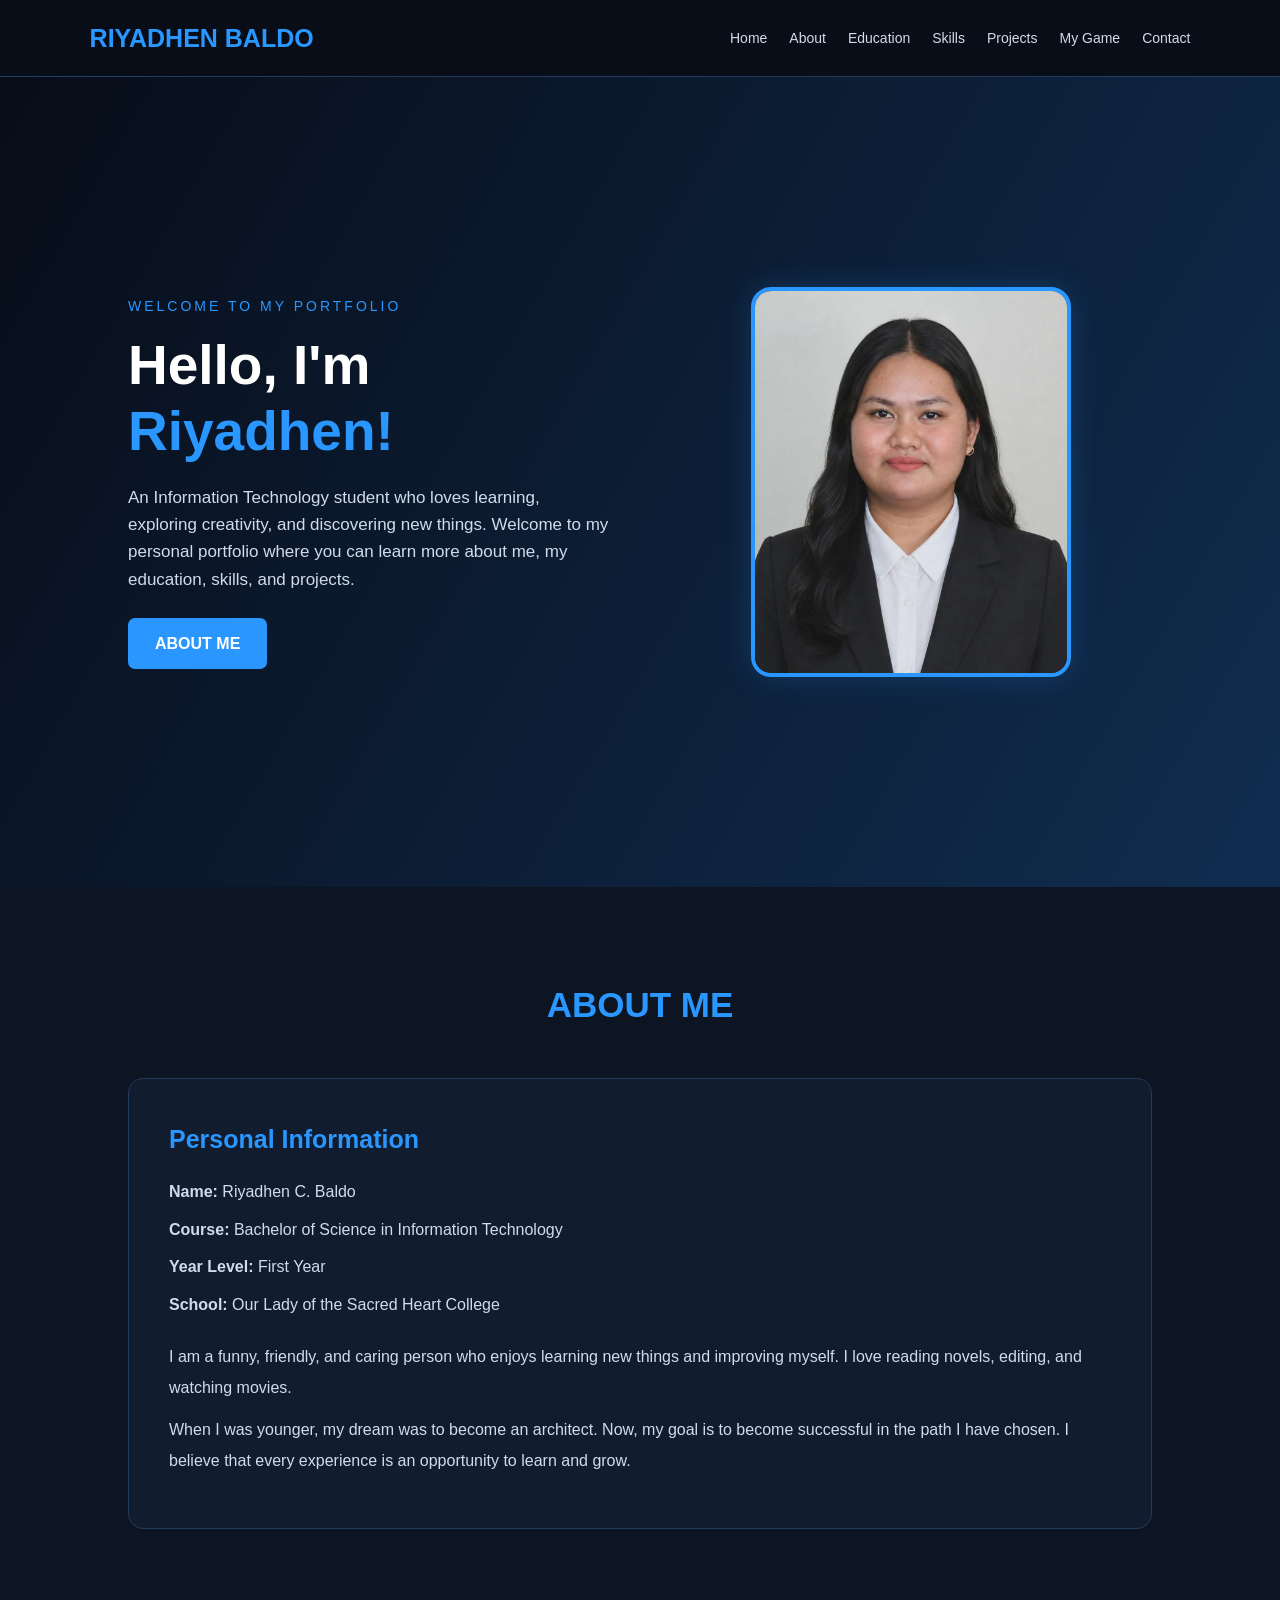
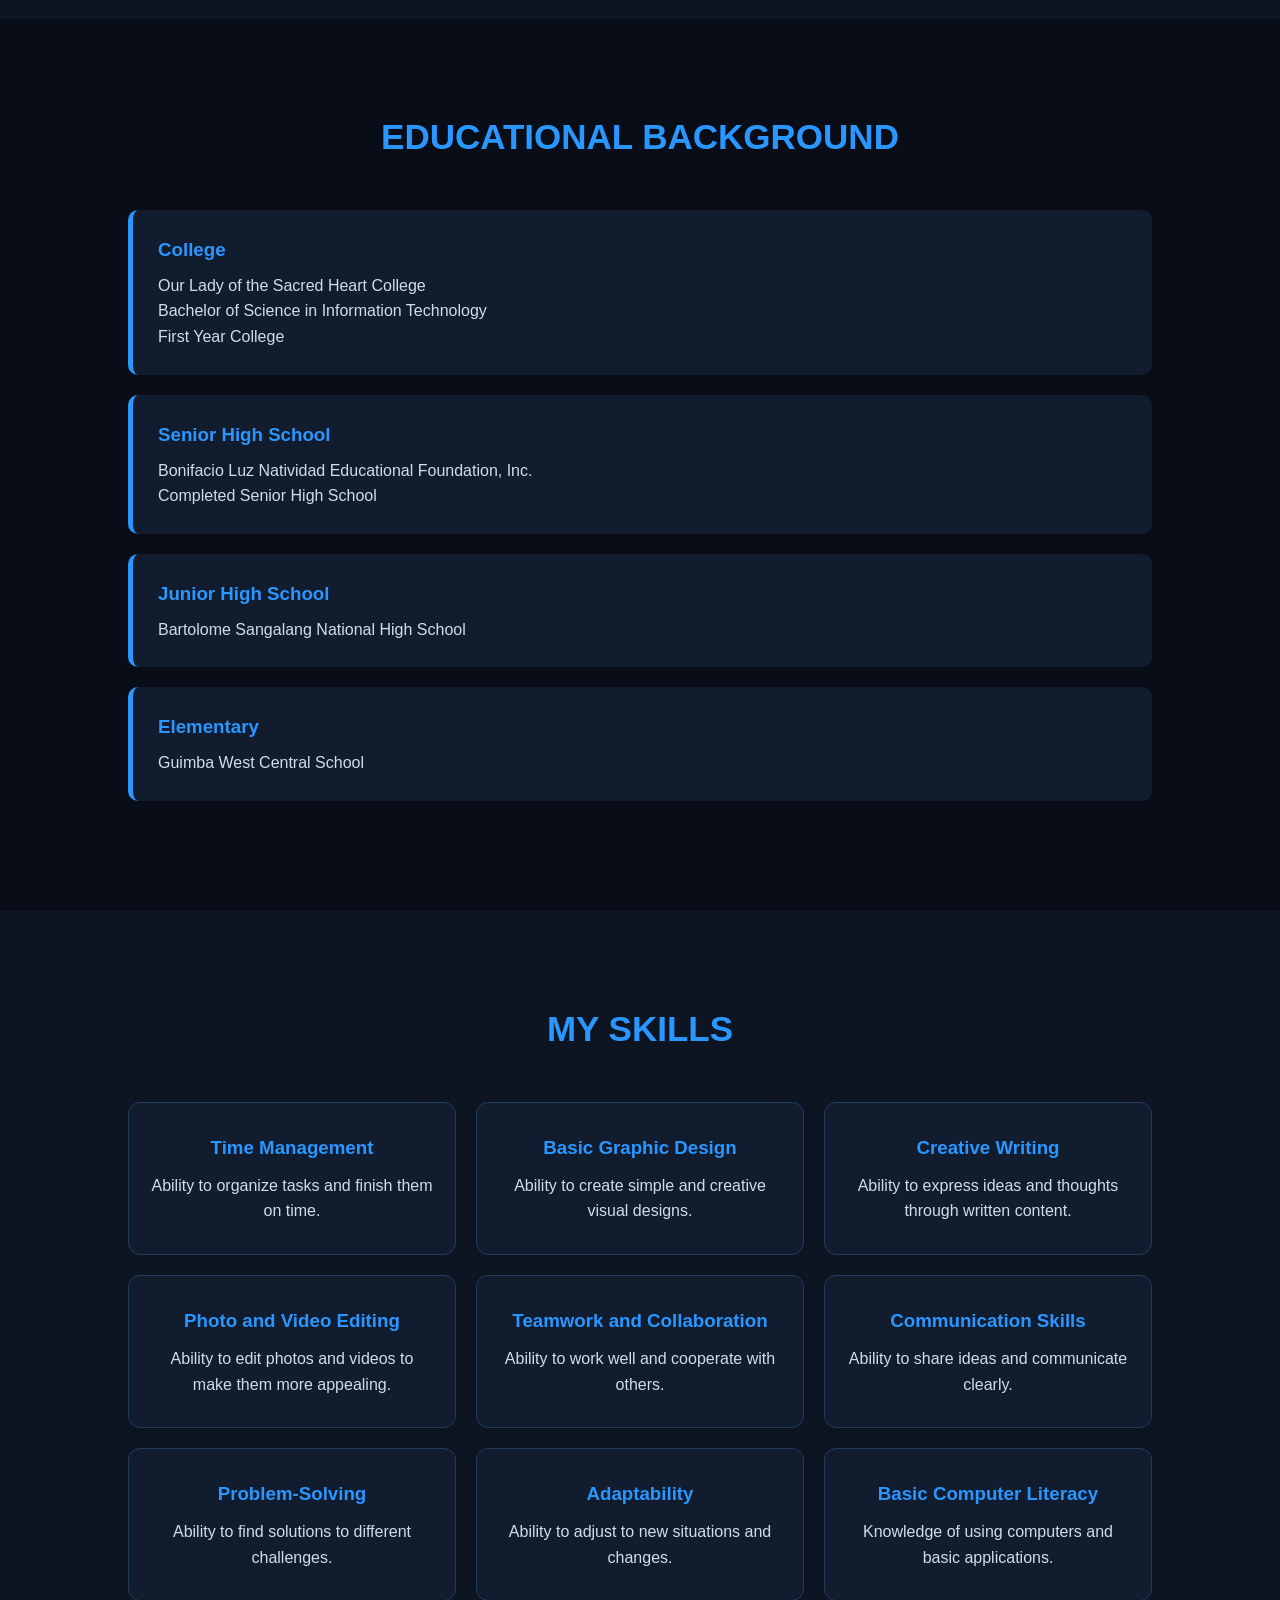
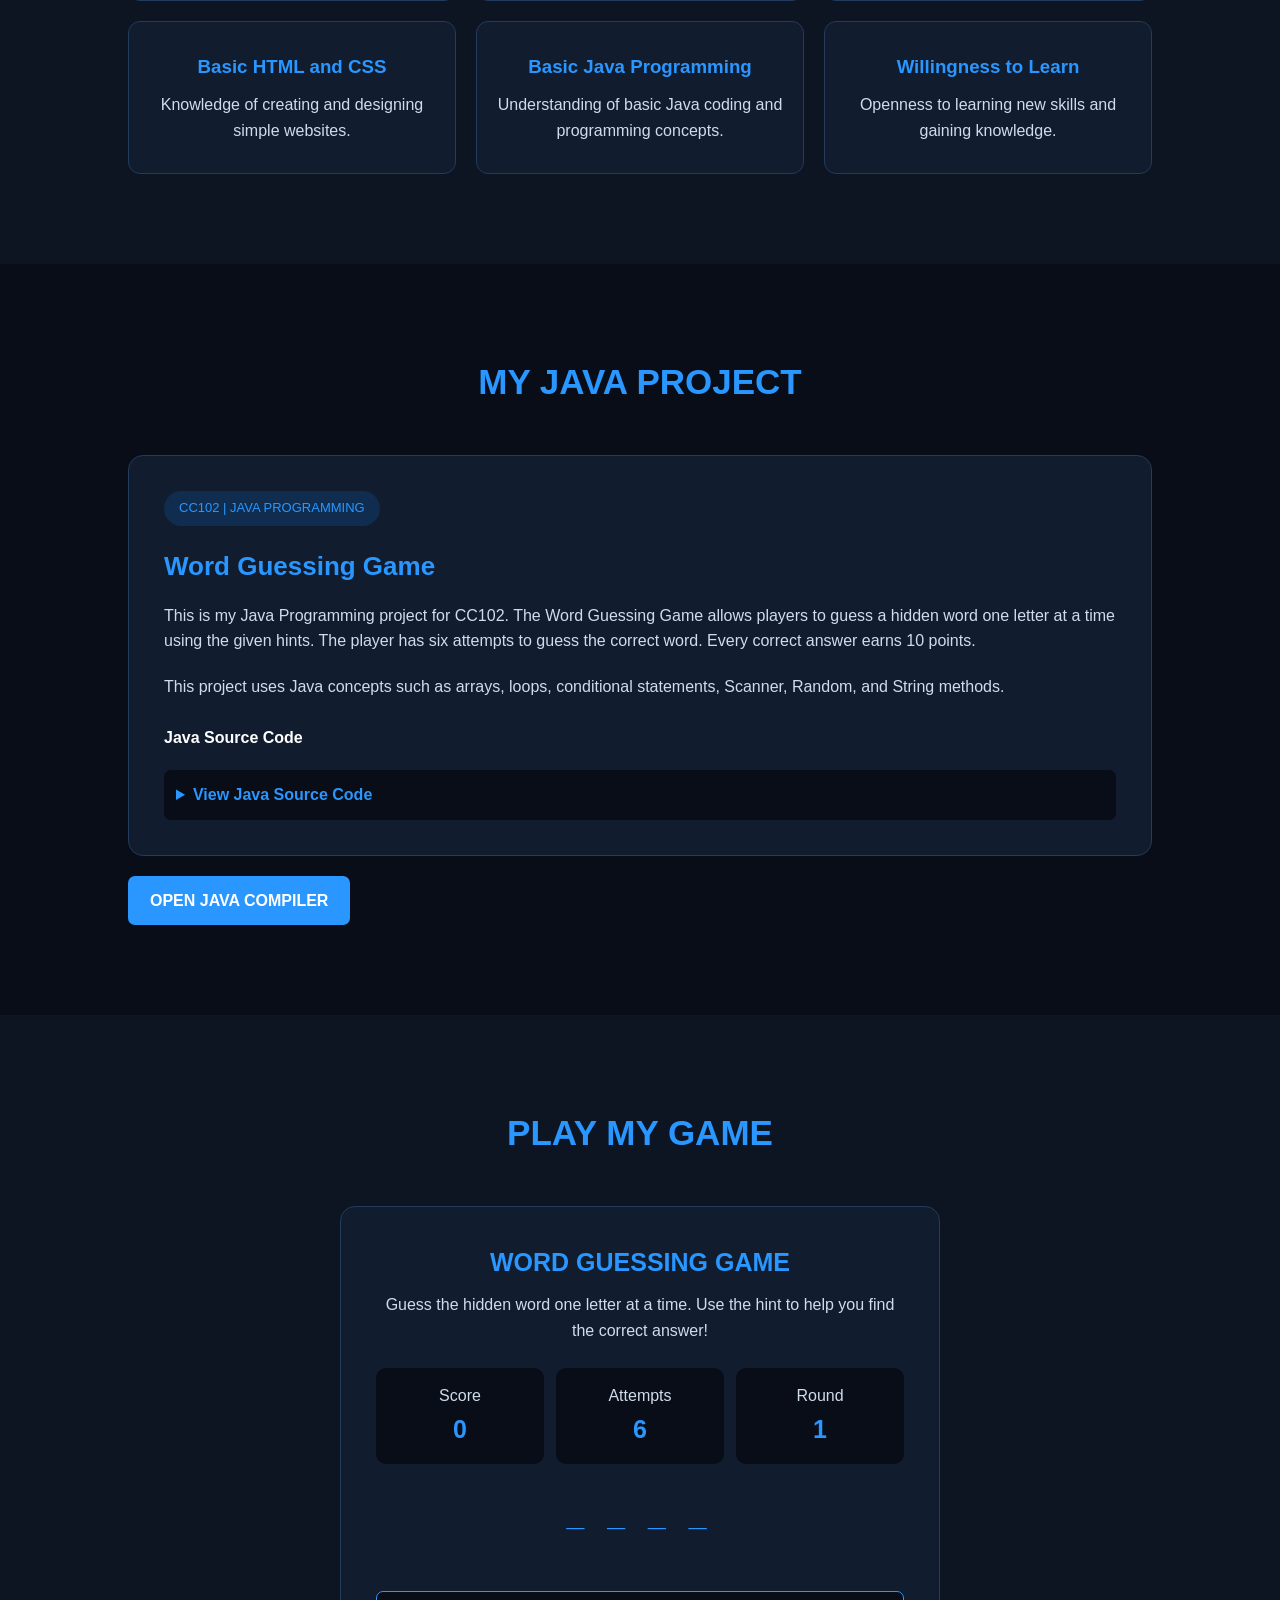
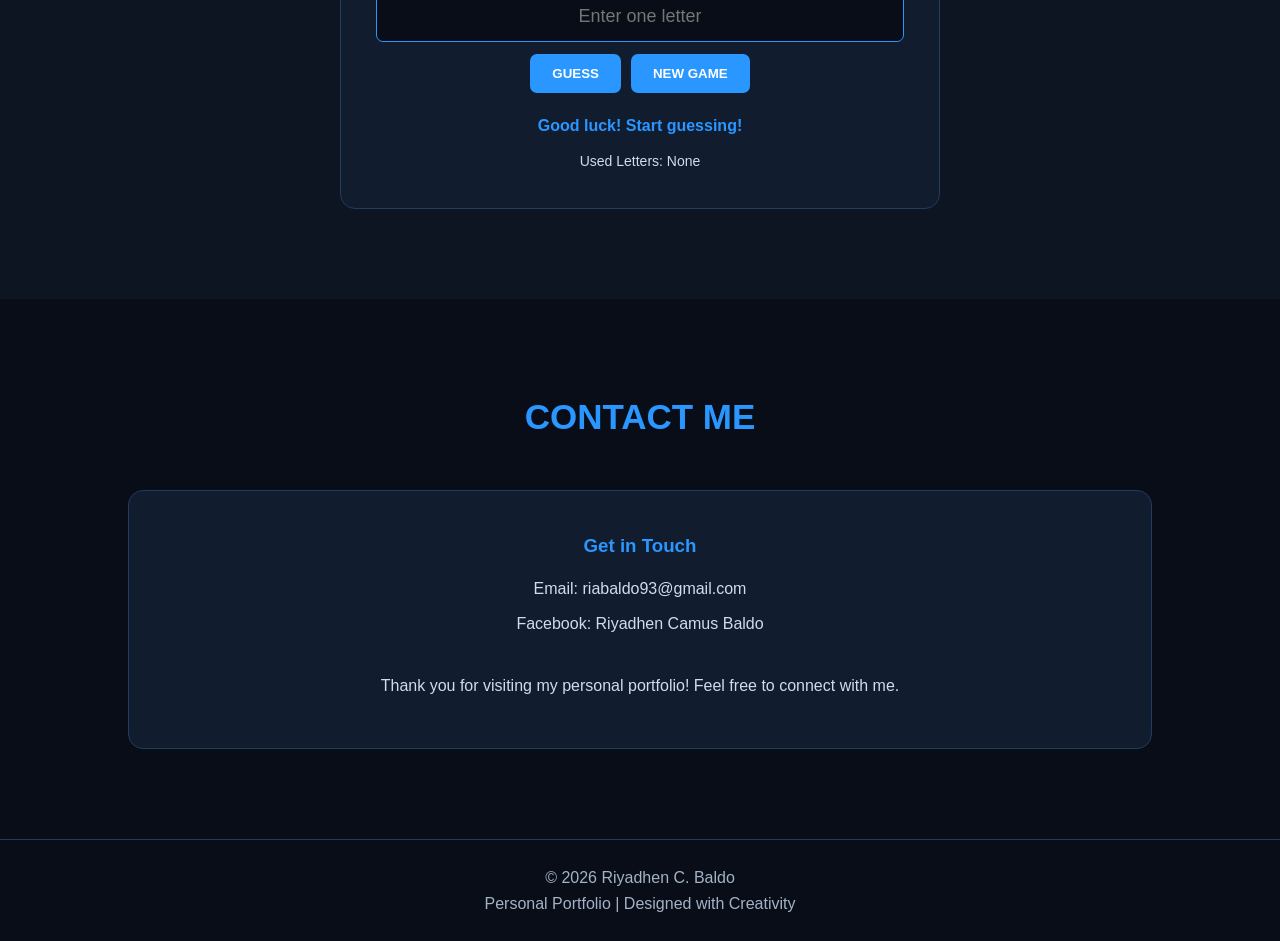
==== index.html @ bd832489 "Add files via upload" ====
<!DOCTYPE html>
<html lang="en">

<head>
<meta charset="UTF-8">
<meta name="viewport" content="width=device-width, initial-scale=1.0">

<title>Riyadhen Baldo | Portfolio</title>

<style>

* {
    margin: 0;
    padding: 0;
    box-sizing: border-box;
}

html {
    scroll-behavior: smooth;
    scroll-padding-top: 85px;
}

:root {
    --blue: #2997FF;
    --dark: #080D18;
    --card: #111C2E;
    --text: #D1DCEB;
    --border: #233B5C;
}

body {
    font-family: Arial, sans-serif;
    background: var(--dark);
    color: white;
    line-height: 1.6;
}

/* NAVIGATION */

nav {
    position: sticky;
    top: 0;
    z-index: 1000;
    background: #080D18;
    border-bottom: 1px solid var(--border);
    padding: 18px 7%;
    display: flex;
    justify-content: space-between;
    align-items: center;
}

.logo {
    color: var(--blue);
    font-size: 25px;
    font-weight: bold;
}

nav ul {
    display: flex;
    list-style: none;
    gap: 22px;
}

nav a {
    text-decoration: none;
    color: var(--text);
    font-size: 14px;
    transition: 0.3s;
}

nav a:hover {
    color: var(--blue);
}

/* GENERAL */

section {
    padding: 90px 10%;
}

.container {
    max-width: 1100px;
    margin: auto;
}

.section-title {
    color: var(--blue);
    text-align: center;
    font-size: 35px;
    margin-bottom: 45px;
}

.small-title {
    color: var(--blue);
    font-size: 14px;
    letter-spacing: 3px;
    margin-bottom: 15px;
}

/* HOME */

#home {
    min-height: 90vh;
    display: flex;
    align-items: center;
    background: linear-gradient(120deg, #080D18, #102D50);
}

.home-content {
    display: flex;
    align-items: center;
    justify-content: space-between;
    gap: 60px;
}

.home-text {
    flex: 1;
}

.home-text h1 {
    font-size: 55px;
    line-height: 1.2;
    margin-bottom: 20px;
}

.home-text h1 span {
    color: var(--blue);
}

.home-text p {
    color: var(--text);
    font-size: 17px;
}

.home-photo {
    flex: 1;
    display: flex;
    justify-content: center;
}

.home-photo img {
    width: 320px;
    height: 390px;
    object-fit: cover;
    border-radius: 20px;
    border: 4px solid var(--blue);
    box-shadow: 0 0 30px rgba(41,151,255,0.2);
}

.button {
    display: inline-block;
    margin-top: 25px;
    padding: 13px 27px;
    background: var(--blue);
    color: white;
    border-radius: 7px;
    text-decoration: none;
    font-weight: bold;
    border: none;
    cursor: pointer;
    transition: 0.3s;
}

.button:hover {
    background: white;
    color: var(--dark);
    transform: translateY(-3px);
}

/* ABOUT */

#about, #skills, #game {
    background: #0D1523;
}

.about-card {
    background: var(--card);
    padding: 40px;
    border: 1px solid var(--border);
    border-radius: 15px;
}

.about-card h3 {
    color: var(--blue);
    font-size: 25px;
    margin-bottom: 20px;
}

.about-card p {
    color: var(--text);
    margin-bottom: 12px;
}

.about-description {
    margin-top: 25px;
    line-height: 1.9;
}

/* EDUCATION */

.education-card {
    background: var(--card);
    border-left: 5px solid var(--blue);
    padding: 25px;
    margin-bottom: 20px;
    border-radius: 10px;
    transition: 0.3s;
}

.education-card:hover {
    transform: translateX(7px);
}

.education-card h3 {
    color: var(--blue);
    margin-bottom: 8px;
}

.education-card p {
    color: var(--text);
}

/* SKILLS */

.skills-grid {
    display: grid;
    grid-template-columns: repeat(3, 1fr);
    gap: 20px;
}

.skill-card {
    background: var(--card);
    padding: 30px 20px;
    text-align: center;
    border: 1px solid var(--border);
    border-radius: 12px;
    transition: 0.3s;
}

.skill-card:hover {
    transform: translateY(-7px);
    border-color: var(--blue);
}

.skill-card h3 {
    color: var(--blue);
    margin-bottom: 10px;
}

.skill-card p {
    color: var(--text);
}

/* PROJECT */

.project-card {
    background: var(--card);
    padding: 35px;
    border: 1px solid var(--border);
    border-radius: 15px;
}

.project-label {
    display: inline-block;
    background: #102D50;
    color: var(--blue);
    padding: 7px 15px;
    border-radius: 20px;
    font-size: 13px;
    margin-bottom: 20px;
}

.project-card h3 {
    color: var(--blue);
    font-size: 26px;
    margin-bottom: 15px;
}

.project-card p {
    color: var(--text);
    margin-bottom: 20px;
}

.code-title {
    margin: 25px 0 12px;
    color: white;
}

.code-box {
    background: #080D18;
    border: 1px solid var(--border);
    border-radius: 10px;
    padding: 20px;
    overflow-x: auto;
}

.code-box pre {
    color: #B9DCFF;
    font-family: Consolas, monospace;
    font-size: 13px;
    line-height: 1.8;
    white-space: pre;
}

details {
    margin-top: 20px;
}

summary {
    color: var(--blue);
    cursor: pointer;
    font-weight: bold;
    padding: 12px;
    background: #080D18;
    border-radius: 7px;
}

.project-link {
    display: inline-block;
    margin-top: 20px;
    padding: 12px 22px;
    background: var(--blue);
    color: white;
    text-decoration: none;
    border-radius: 7px;
    font-weight: bold;
}

.project-link:hover {
    background: white;
    color: var(--dark);
}

/* GAME */

.game-box {
    max-width: 600px;
    margin: auto;
    padding: 35px;
    background: var(--card);
    border: 1px solid var(--border);
    border-radius: 15px;
    text-align: center;
}

.game-box h3 {
    color: var(--blue);
    font-size: 25px;
    margin-bottom: 10px;
}

.game-box p {
    color: var(--text);
}

.game-info {
    display: grid;
    grid-template-columns: repeat(3, 1fr);
    gap: 12px;
    margin: 25px 0;
}

.info {
    background: var(--dark);
    padding: 15px;
    border-radius: 10px;
}

.info h4 {
    color: var(--blue);
    font-size: 25px;
}

#wordDisplay {
    font-size: 32px;
    font-weight: bold;
    letter-spacing: 7px;
    color: var(--blue);
    margin: 25px 0;
    overflow-wrap: anywhere;
}

#hint {
    margin-bottom: 20px;
}

.game-box input {
    width: 100%;
    padding: 14px;
    background: var(--dark);
    color: white;
    border: 1px solid var(--blue);
    border-radius: 7px;
    text-align: center;
    font-size: 18px;
    margin-bottom: 12px;
    outline: none;
}

.game-buttons {
    display: flex;
    justify-content: center;
    flex-wrap: wrap;
    gap: 10px;
}

.game-buttons button {
    padding: 12px 22px;
    background: var(--blue);
    color: white;
    border: none;
    border-radius: 7px;
    font-weight: bold;
    cursor: pointer;
}

.game-buttons button:hover {
    background: white;
    color: var(--dark);
}

.game-buttons button:disabled {
    opacity: 0.5;
    cursor: not-allowed;
}

#message {
    margin-top: 20px;
    color: var(--blue);
    font-weight: bold;
}

#usedLetters {
    margin-top: 12px;
    font-size: 14px;
}

/* CONTACT */

.contact-card {
    background: var(--card);
    border: 1px solid var(--border);
    border-radius: 15px;
    padding: 40px;
    text-align: center;
}

.contact-card h3 {
    color: var(--blue);
    margin-bottom: 15px;
}

.contact-card p {
    color: var(--text);
    margin-bottom: 10px;
}

/* FOOTER */

footer {
    background: var(--dark);
    border-top: 1px solid var(--border);
    padding: 25px;
    text-align: center;
    color: #A3B3C5;
}

/* RESPONSIVE */

@media (max-width: 800px) {

    nav {
        flex-direction: column;
        gap: 15px;
    }

    nav ul {
        justify-content: center;
        flex-wrap: wrap;
        gap: 13px;
    }

    nav a {
        font-size: 12px;
    }

    section {
        padding: 65px 7%;
    }

    .home-content {
        flex-direction: column-reverse;
        text-align: center;
    }

    .home-text h1 {
        font-size: 38px;
    }

    .home-photo img {
        width: 230px;
        height: 280px;
    }

    .skills-grid {
        grid-template-columns: repeat(2, 1fr);
    }

    .section-title {
        font-size: 28px;
    }

    .game-info {
        grid-template-columns: 1fr;
    }
}

@media (max-width: 450px) {

    .skills-grid {
        grid-template-columns: 1fr;
    }

    .about-card,
    .project-card,
    .game-box {
        padding: 22px;
    }
}

</style>
</head>

<body>

<!-- NAVIGATION -->

<nav>

    <div class="logo">RIYADHEN BALDO</div>

    <ul>
        <li><a href="#home">Home</a></li>
        <li><a href="#about">About</a></li>
        <li><a href="#education">Education</a></li>
        <li><a href="#skills">Skills</a></li>
        <li><a href="#projects">Projects</a></li>
        <li><a href="#game">My Game</a></li>
        <li><a href="#contact">Contact</a></li>
    </ul>

</nav>

<!-- HOME -->

<section id="home">

    <div class="container home-content">

        <div class="home-text">

            <div class="small-title">
                WELCOME TO MY PORTFOLIO
            </div>

            <h1>
                Hello, I'm <span>Riyadhen!</span>
            </h1>

            <p>
                An Information Technology student who loves
                learning, exploring creativity, and discovering
                new things. Welcome to my personal portfolio
                where you can learn more about me, my education,
                skills, and projects.
            </p>

            <a href="#about" class="button">ABOUT ME</a>

        </div>

        <div class="home-photo">

            <img src="received_1294861997035111.jpeg"
            alt="Riyadhen's Profile Photo">

        </div>

    </div>

</section>

<!-- ABOUT -->

<section id="about">

    <div class="container">

        <h2 class="section-title">ABOUT ME</h2>

        <div class="about-card">

            <h3>Personal Information</h3>

            <p><b>Name:</b> Riyadhen C. Baldo</p>

            <p><b>Course:</b> Bachelor of Science in Information Technology</p>

            <p><b>Year Level:</b> First Year</p>

            <p><b>School:</b> Our Lady of the Sacred Heart College</p>

            <div class="about-description">

                <p>
                    I am a funny, friendly, and caring person
                    who enjoys learning new things and improving
                    myself. I love reading novels, editing,
                    and watching movies.
                </p>

                <p>
                    When I was younger, my dream was to become
                    an architect. Now, my goal is to become
                    successful in the path I have chosen.
                    I believe that every experience is an
                    opportunity to learn and grow.
                </p>

            </div>

        </div>

    </div>

</section>

<!-- EDUCATION -->

<section id="education">

    <div class="container">

        <h2 class="section-title">
            EDUCATIONAL BACKGROUND
        </h2>

        <div class="education-card">

            <h3>College</h3>

            <p>Our Lady of the Sacred Heart College</p>

            <p>Bachelor of Science in Information Technology</p>

            <p>First Year College</p>

        </div>

        <div class="education-card">

            <h3>Senior High School</h3>

            <p>Bonifacio Luz Natividad Educational Foundation, Inc.</p>

            <p>Completed Senior High School</p>

        </div>

        <div class="education-card">

            <h3>Junior High School</h3>

            <p>Bartolome Sangalang National High School</p>

        </div>

        <div class="education-card">

            <h3>Elementary</h3>

            <p>Guimba West Central School</p>

        </div>

    </div>

</section>

<!-- SKILLS -->

<section id="skills">

    <div class="container">

        <h2 class="section-title">MY SKILLS</h2>

        <div class="skills-grid">

            <div class="skill-card">
                <h3>Time Management</h3>
                <p>Ability to organize tasks and finish them on time.</p>
            </div>

            <div class="skill-card">
                <h3>Basic Graphic Design</h3>
                <p>Ability to create simple and creative visual designs.</p>
            </div>

            <div class="skill-card">
                <h3>Creative Writing</h3>
                <p>Ability to express ideas and thoughts through written content.</p>
            </div>

            <div class="skill-card">
                <h3>Photo and Video Editing</h3>
                <p>Ability to edit photos and videos to make them more appealing.</p>
            </div>

            <div class="skill-card">
                <h3>Teamwork and Collaboration</h3>
                <p>Ability to work well and cooperate with others.</p>
            </div>

            <div class="skill-card">
                <h3>Communication Skills</h3>
                <p>Ability to share ideas and communicate clearly.</p>
            </div>

            <div class="skill-card">
                <h3>Problem-Solving</h3>
                <p>Ability to find solutions to different challenges.</p>
            </div>

            <div class="skill-card">
                <h3>Adaptability</h3>
                <p>Ability to adjust to new situations and changes.</p>
            </div>

            <div class="skill-card">
                <h3>Basic Computer Literacy</h3>
                <p>Knowledge of using computers and basic applications.</p>
            </div>

            <div class="skill-card">
                <h3>Basic HTML and CSS</h3>
                <p>Knowledge of creating and designing simple websites.</p>
            </div>

            <div class="skill-card">
                <h3>Basic Java Programming</h3>
                <p>Understanding of basic Java coding and programming concepts.</p>
            </div>

            <div class="skill-card">
                <h3>Willingness to Learn</h3>
                <p>Openness to learning new skills and gaining knowledge.</p>
            </div>

        </div>

    </div>

</section>

<!-- JAVA PROJECT -->

<section id="projects">

    <div class="container">

        <h2 class="section-title">
            MY JAVA PROJECT
        </h2>

        <div class="project-card">

            <span class="project-label">
                CC102 | JAVA PROGRAMMING
            </span>

            <h3>Word Guessing Game</h3>

            <p>
                This is my Java Programming project for CC102.
                The Word Guessing Game allows players to guess
                a hidden word one letter at a time using the
                given hints. The player has six attempts to
                guess the correct word. Every correct answer
                earns 10 points.
            </p>

            <p>
                This project uses Java concepts such as arrays,
                loops, conditional statements, Scanner, Random,
                and String methods.
            </p>

            <h4 class="code-title">Java Source Code</h4>

            <details>

                <summary>View Java Source Code</summary>

                <div class="code-box">

<pre>
import java.util.Scanner;
import java.util.Random;

public class WordGuessingGame {

    public static void main(String[] args) {

        Scanner input = new Scanner(System.in);
        Random random = new Random();

        String[] words = {
            "JAVA",
            "HTML",
            "COMPUTER",
            "KEYBOARD",
            "INTERNET",
            "SOFTWARE",
            "MOUSE",
            "PYTHON",
            "CODING",
            "DATABASE"
        };

        String[] hints = {
            "A popular programming language.",
            "Used to create website structures.",
            "An electronic device used for processing data.",
            "An input device used for typing.",
            "A worldwide network connecting computers.",
            "A collection of computer programs.",
            "A pointing device used with a computer.",
            "A programming language named after a snake.",
            "The process of writing computer instructions.",
            "An organized collection of information."
        };

        int score = 0;
        String playAgain;

        System.out.println("================================");
        System.out.println("       WORD GUESSING GAME");
        System.out.println("================================");

        do {

            int index = random.nextInt(words.length);

            String selectedWord = words[index];

            int attempts = 6;

            String guessed = "";

            boolean won = false;

            System.out.println("\nHint: " + hints[index]);

            while (attempts > 0) {

                String display = "";

                for (int i = 0; i < selectedWord.length(); i++) {

                    char letter = selectedWord.charAt(i);

                    if (guessed.indexOf(letter) >= 0) {
                        display += letter + " ";
                    } else {
                        display += "_ ";
                    }

                }

                System.out.println("\nWord: " + display);

                System.out.println("Attempts left: " + attempts);

                System.out.print("Enter a letter: ");

                String answer = input.next().toUpperCase();

                if (answer.length() != 1 ||
                    !Character.isLetter(answer.charAt(0))) {

                    System.out.println("Please enter one letter only!");
                    continue;

                }

                char letter = answer.charAt(0);

                if (guessed.indexOf(letter) >= 0) {

                    System.out.println("You already guessed that letter!");
                    continue;

                }

                guessed += letter;

                if (selectedWord.indexOf(letter) >= 0) {

                    System.out.println("Correct letter!");

                } else {

                    attempts--;

                    System.out.println("Wrong letter!");

                }

                won = true;

                for (int i = 0; i < selectedWord.length(); i++) {

                    if (guessed.indexOf(
                        selectedWord.charAt(i)) < 0) {

                        won = false;
                        break;

                    }

                }

                if (won) {

                    System.out.println("\nCongratulations!");
                    System.out.println("The word is: " + selectedWord);

                    score += 10;

                    System.out.println("You earned 10 points!");

                    break;

                }

            }

            if (!won) {

                System.out.println("\nGame Over!");
                System.out.println("The correct word was: " + selectedWord);

            }

            System.out.println("Current Score: " + score);

            System.out.print("\nDo you want to play again? (Y/N): ");

            playAgain = input.next().toUpperCase();

        } while (playAgain.equals("Y"));

        System.out.println("\n================================");
        System.out.println("          GAME SUMMARY");
        System.out.println("================================");

        System.out.println("Final Score: " + score);

        System.out.println("Thank you for playing!");

        input.close();

    }

}
</pre>

                </div>

            </details>

        </div>

        <a href="https://onecompiler.com/java"
           target="_blank"
           class="project-link">
           OPEN JAVA COMPILER
        </a>

    </div>

</section>

<!-- PLAYABLE WORD GUESSING GAME -->

<section id="game">

    <div class="container">

        <h2 class="section-title">
            PLAY MY GAME
        </h2>

        <div class="game-box">

            <h3>WORD GUESSING GAME</h3>

            <p>
                Guess the hidden word one letter at a time.
                Use the hint to help you find the correct answer!
            </p>

            <div class="game-info">

                <div class="info">
                    <p>Score</p>
                    <h4 id="score">0</h4>
                </div>

                <div class="info">
                    <p>Attempts</p>
                    <h4 id="attempts">6</h4>
                </div>

                <div class="info">
                    <p>Round</p>
                    <h4 id="round">1</h4>
                </div>

            </div>

            <p id="wordDisplay">_ _ _ _</p>

            <p id="hint"></p>

            <br>

            <input
                type="text"
                id="letterInput"
                maxlength="1"
                placeholder="Enter one letter"
                autocomplete="off"
            >

            <div class="game-buttons">

                <button id="guessButton" onclick="guessLetter()">
                    GUESS
                </button>

                <button onclick="restartGame()">
                    NEW GAME
                </button>

            </div>

            <p id="message">
                Good luck! Start guessing!
            </p>

            <p id="usedLetters">
                Used Letters: None
            </p>

        </div>

    </div>

</section>

<!-- CONTACT -->

<section id="contact">

    <div class="container">

        <h2 class="section-title">CONTACT ME</h2>

        <div class="contact-card">

            <h3>Get in Touch</h3>

            <p>Email: riabaldo93@gmail.com</p>

            <p>Facebook: Riyadhen Camus Baldo</p>

            <br>

            <p>
                Thank you for visiting my personal portfolio!
                Feel free to connect with me.
            </p>

        </div>

    </div>

</section>

<!-- FOOTER -->

<footer>

    <p>© 2026 Riyadhen C. Baldo</p>

    <p>Personal Portfolio | Designed with Creativity</p>

</footer>

<!-- JAVASCRIPT -->

<script>

const words = [
    {
        word: "JAVA",
        hint: "A programming language."
    },
    {
        word: "HTML",
        hint: "Used to create the structure of websites."
    },
    {
        word: "COMPUTER",
        hint: "An electronic device used for processing data."
    },
    {
        word: "KEYBOARD",
        hint: "An input device used for typing."
    },
    {
        word: "INTERNET",
        hint: "A global network connecting computers."
    },
    {
        word: "SOFTWARE",
        hint: "Programs and applications used by computers."
    },
    {
        word: "MOUSE",
        hint: "A pointing device used with a computer."
    },
    {
        word: "PYTHON",
        hint: "Another popular programming language."
    },
    {
        word: "CODING",
        hint: "The process of writing computer instructions."
    },
    {
        word: "WEBSITE",
        hint: "A collection of web pages."
    }
];

let selectedWord;
let selectedHint;
let guessedLetters = [];
let attempts = 6;
let score = 0;
let round = 1;
let gameOver = false;
let wordIndex = 0;
let nextRoundTimer;

function startRound() {

    selectedWord = words[wordIndex].word;
    selectedHint = words[wordIndex].hint;

    guessedLetters = [];
    attempts = 6;
    gameOver = false;

    document.getElementById("attempts").textContent = attempts;
    document.getElementById("round").textContent = round;
    document.getElementById("hint").textContent = "Hint: " + selectedHint;

    document.getElementById("message").textContent =
        "Good luck! Start guessing!";

    document.getElementById("letterInput").disabled = false;
    document.getElementById("guessButton").disabled = false;
    document.getElementById("letterInput").value = "";

    updateDisplay();

}

function updateDisplay() {

    let display = "";

    for (let letter of selectedWord) {

        if (guessedLetters.includes(letter)) {
            display += letter + " ";
        } else {
            display += "_ ";
        }

    }

    document.getElementById("wordDisplay").textContent = display;

    document.getElementById("score").textContent = score;

    document.getElementById("attempts").textContent = attempts;

    document.getElementById("usedLetters").textContent =
        "Used Letters: " +
        (guessedLetters.length ? guessedLetters.join(", ") : "None");

}

function guessLetter() {

    if (gameO
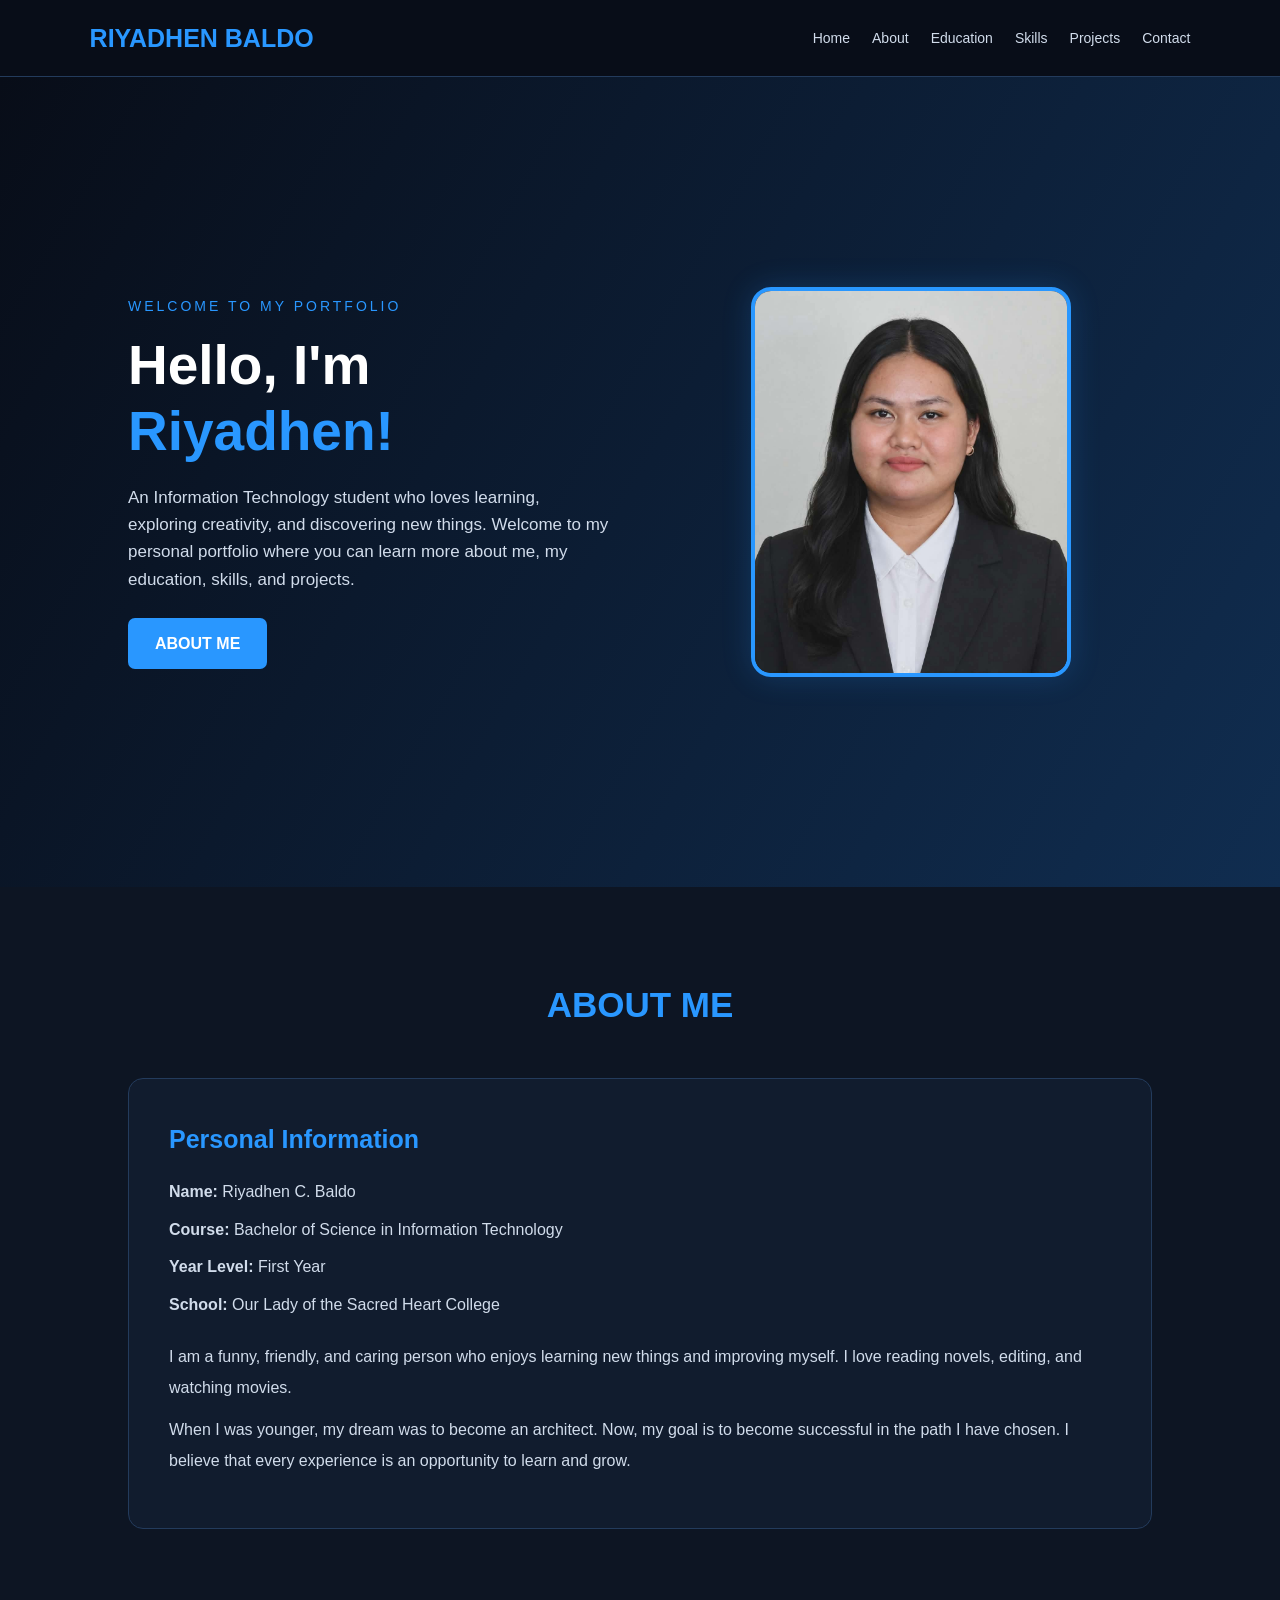
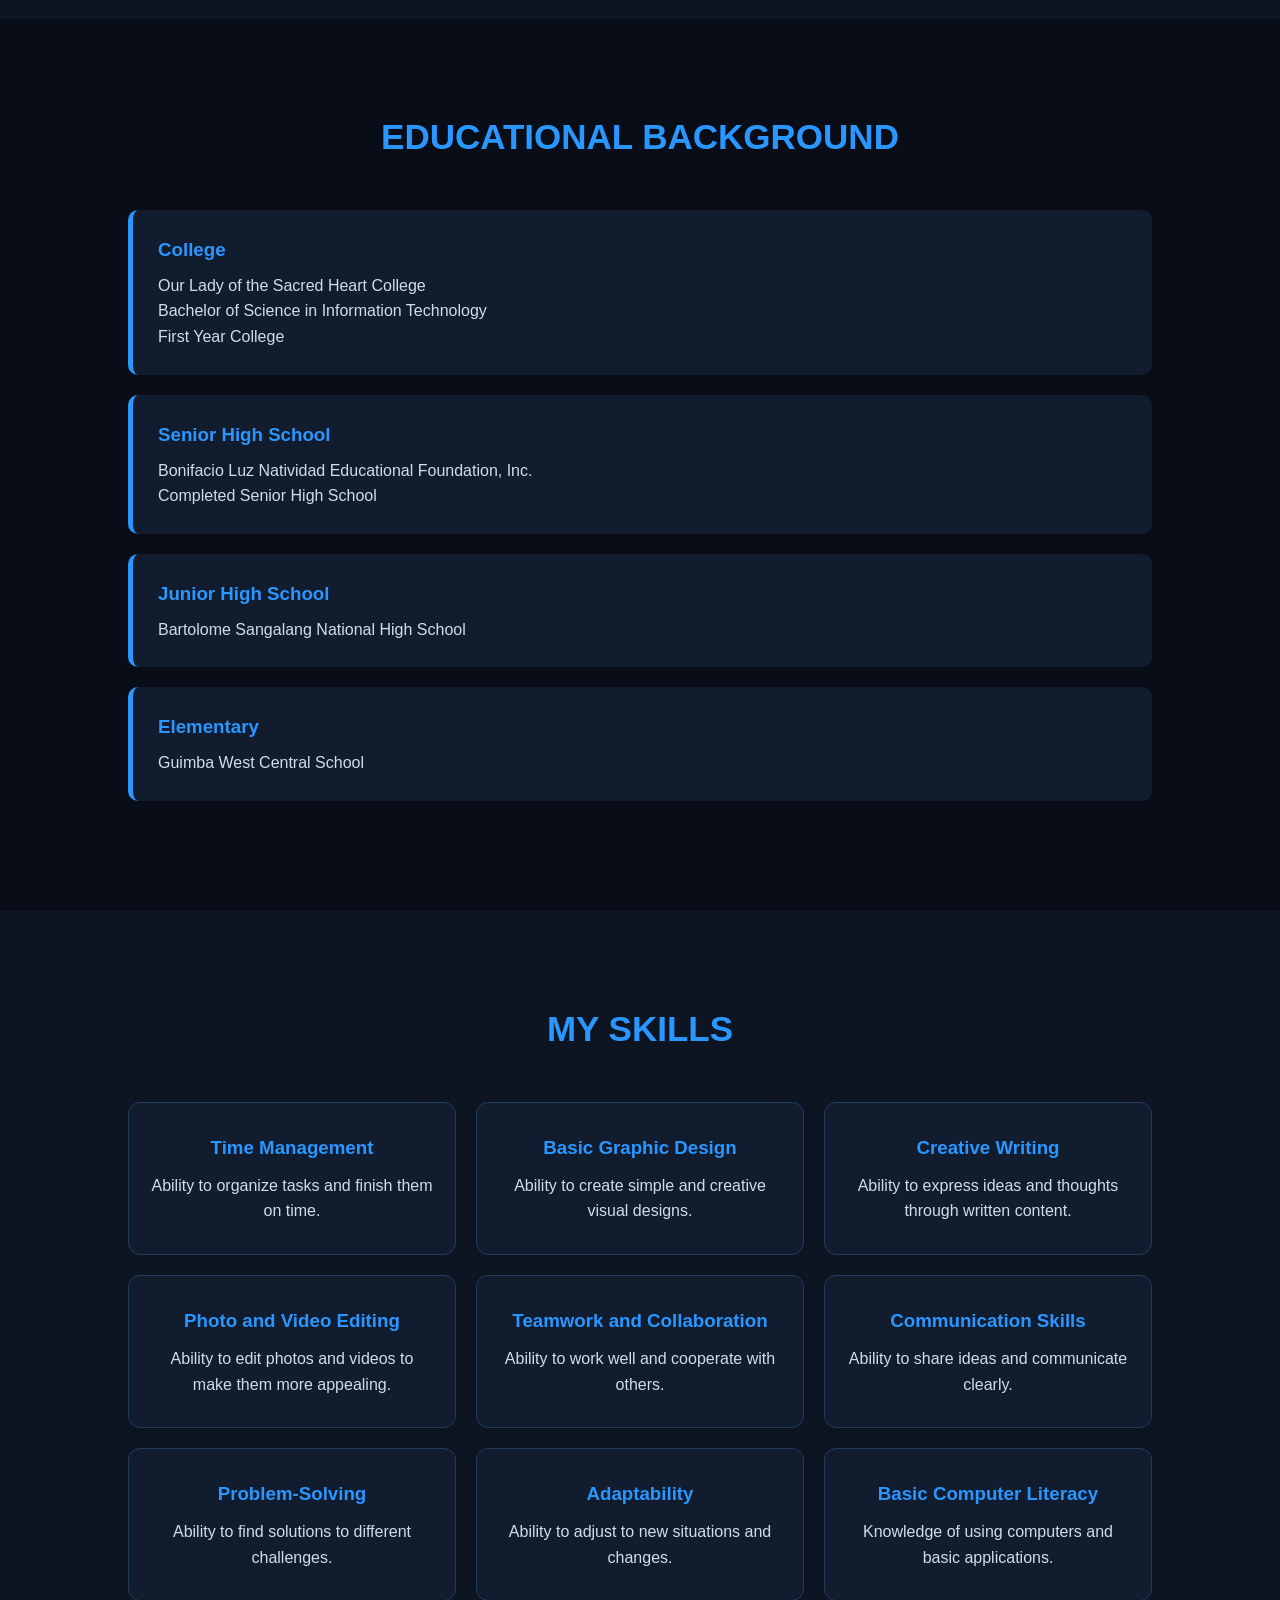
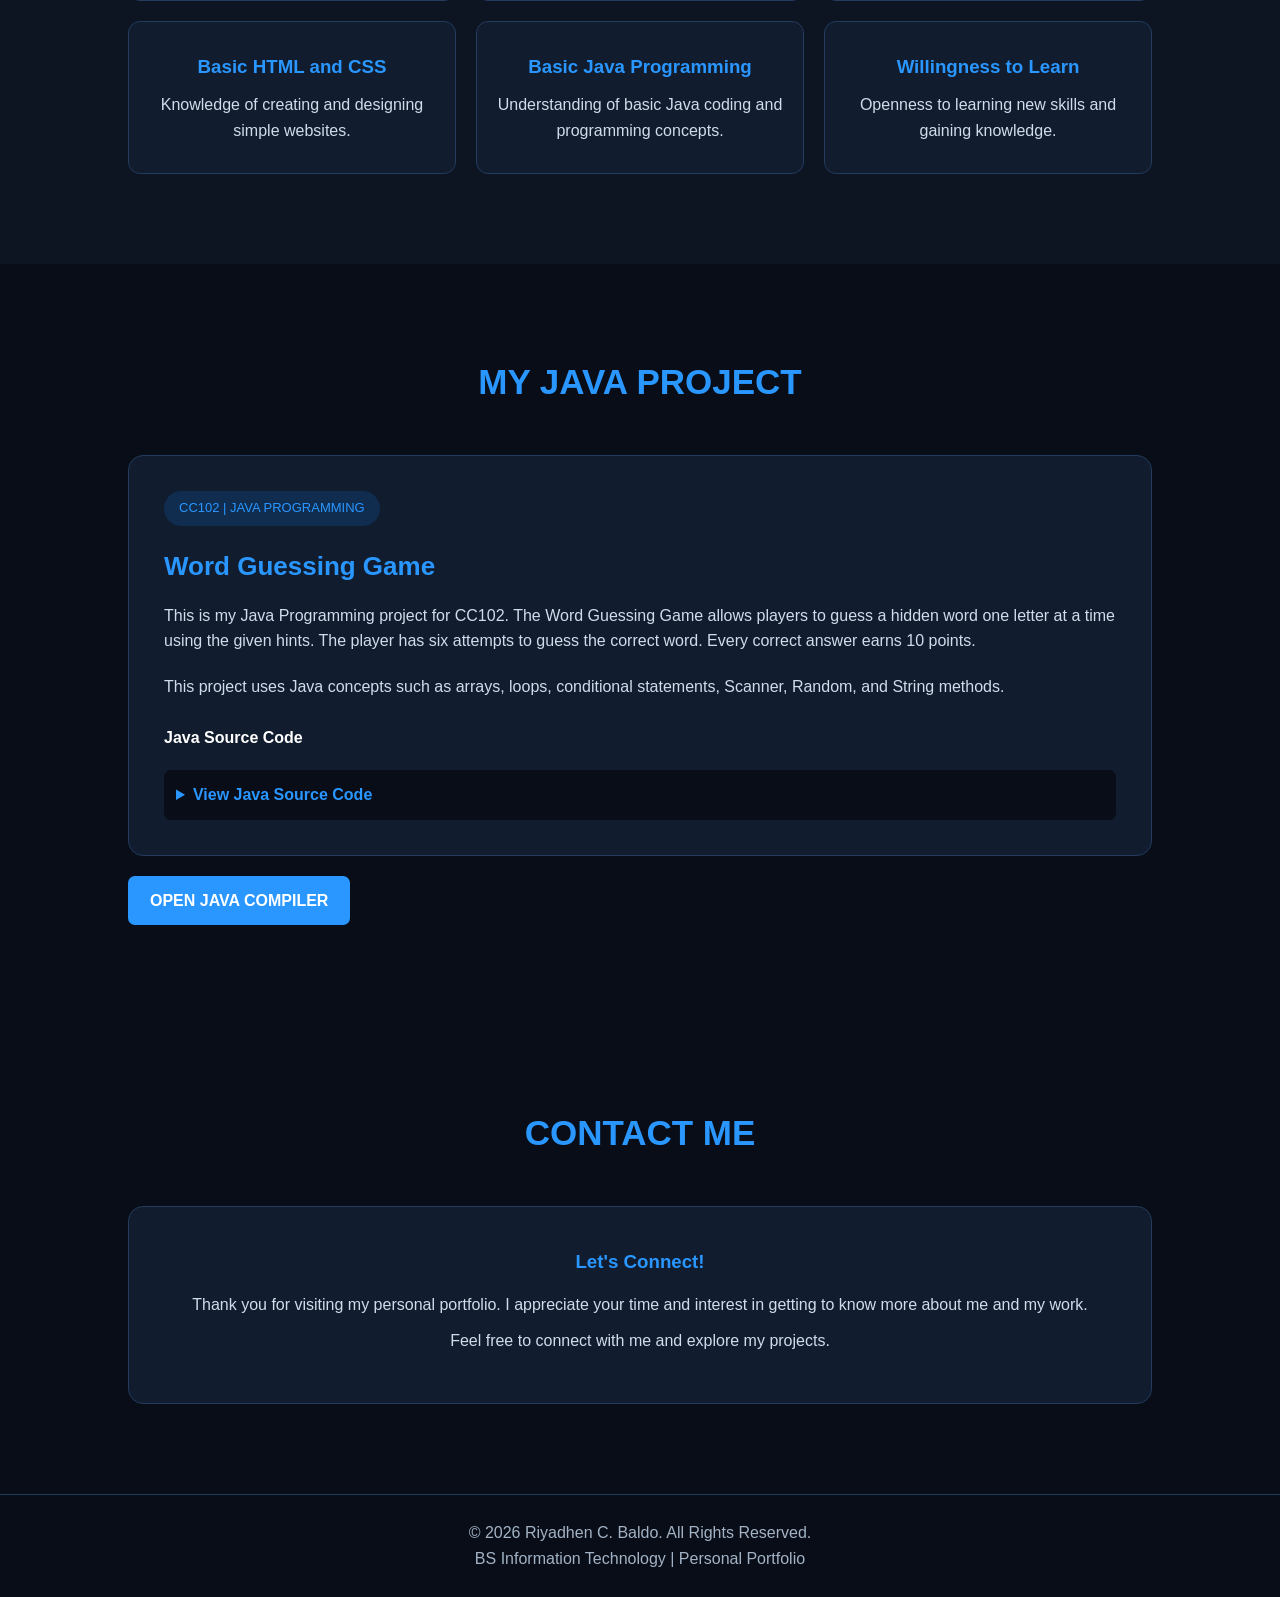
==== commit 6d77c77e: "Add files via upload" ====
--- a/index.html
+++ b/index.html
@@ -8,6 +8,8 @@
 <title>Riyadhen Baldo | Portfolio</title>
 
 <style>
+
+/* GENERAL */
 
 * {
     margin: 0;
@@ -169,7 +171,7 @@
 
 /* ABOUT */
 
-#about, #skills, #game {
+#about, #skills {
     background: #0D1523;
 }
 
@@ -331,110 +333,6 @@
     color: var(--dark);
 }
 
-/* GAME */
-
-.game-box {
-    max-width: 600px;
-    margin: auto;
-    padding: 35px;
-    background: var(--card);
-    border: 1px solid var(--border);
-    border-radius: 15px;
-    text-align: center;
-}
-
-.game-box h3 {
-    color: var(--blue);
-    font-size: 25px;
-    margin-bottom: 10px;
-}
-
-.game-box p {
-    color: var(--text);
-}
-
-.game-info {
-    display: grid;
-    grid-template-columns: repeat(3, 1fr);
-    gap: 12px;
-    margin: 25px 0;
-}
-
-.info {
-    background: var(--dark);
-    padding: 15px;
-    border-radius: 10px;
-}
-
-.info h4 {
-    color: var(--blue);
-    font-size: 25px;
-}
-
-#wordDisplay {
-    font-size: 32px;
-    font-weight: bold;
-    letter-spacing: 7px;
-    color: var(--blue);
-    margin: 25px 0;
-    overflow-wrap: anywhere;
-}
-
-#hint {
-    margin-bottom: 20px;
-}
-
-.game-box input {
-    width: 100%;
-    padding: 14px;
-    background: var(--dark);
-    color: white;
-    border: 1px solid var(--blue);
-    border-radius: 7px;
-    text-align: center;
-    font-size: 18px;
-    margin-bottom: 12px;
-    outline: none;
-}
-
-.game-buttons {
-    display: flex;
-    justify-content: center;
-    flex-wrap: wrap;
-    gap: 10px;
-}
-
-.game-buttons button {
-    padding: 12px 22px;
-    background: var(--blue);
-    color: white;
-    border: none;
-    border-radius: 7px;
-    font-weight: bold;
-    cursor: pointer;
-}
-
-.game-buttons button:hover {
-    background: white;
-    color: var(--dark);
-}
-
-.game-buttons button:disabled {
-    opacity: 0.5;
-    cursor: not-allowed;
-}
-
-#message {
-    margin-top: 20px;
-    color: var(--blue);
-    font-weight: bold;
-}
-
-#usedLetters {
-    margin-top: 12px;
-    font-size: 14px;
-}
-
 /* CONTACT */
 
 .contact-card {
@@ -509,10 +407,6 @@
     .section-title {
         font-size: 28px;
     }
-
-    .game-info {
-        grid-template-columns: 1fr;
-    }
 }
 
 @media (max-width: 450px) {
@@ -522,8 +416,7 @@
     }
 
     .about-card,
-    .project-card,
-    .game-box {
+    .project-card {
         padding: 22px;
     }
 }
@@ -545,7 +438,6 @@
         <li><a href="#education">Education</a></li>
         <li><a href="#skills">Skills</a></li>
         <li><a href="#projects">Projects</a></li>
-        <li><a href="#game">My Game</a></li>
         <li><a href="#contact">Contact</a></li>
     </ul>
 
@@ -984,6 +876,7 @@
 
         <a href="https://onecompiler.com/java"
            target="_blank"
+           rel="noopener noreferrer"
            class="project-link">
            OPEN JAVA COMPILER
         </a>
@@ -992,230 +885,49 @@
 
 </section>
 
-<!-- PLAYABLE WORD GUESSING GAME -->
-
-<section id="game">
+<!-- CONTACT -->
+
+<section id="contact">
 
     <div class="container">
 
-        <h2 class="section-title">
-            PLAY MY GAME
-        </h2>
-
-        <div class="game-box">
-
-            <h3>WORD GUESSING GAME</h3>
+        <h2 class="section-title">CONTACT ME</h2>
+
+        <div class="contact-card">
+
+            <h3>Let's Connect!</h3>
 
             <p>
-                Guess the hidden word one letter at a time.
-                Use the hint to help you find the correct answer!
+                Thank you for visiting my personal portfolio.
+                I appreciate your time and interest in getting
+                to know more about me and my work.
             </p>
 
-            <div class="game-info">
-
-                <div class="info">
-                    <p>Score</p>
-                    <h4 id="score">0</h4>
-                </div>
-
-                <div class="info">
-                    <p>Attempts</p>
-                    <h4 id="attempts">6</h4>
-                </div>
-
-                <div class="info">
-                    <p>Round</p>
-                    <h4 id="round">1</h4>
-                </div>
-
-            </div>
-
-            <p id="wordDisplay">_ _ _ _</p>
-
-            <p id="hint"></p>
-
-            <br>
-
-            <input
-                type="text"
-                id="letterInput"
-                maxlength="1"
-                placeholder="Enter one letter"
-                autocomplete="off"
-            >
-
-            <div class="game-buttons">
-
-                <button id="guessButton" onclick="guessLetter()">
-                    GUESS
-                </button>
-
-                <button onclick="restartGame()">
-                    NEW GAME
-                </button>
-
-            </div>
-
-            <p id="message">
-                Good luck! Start guessing!
+            <p>
+                Feel free to connect with me and explore
+                my projects.
             </p>
 
-            <p id="usedLetters">
-                Used Letters: None
-            </p>
-
         </div>
 
     </div>
 
 </section>
 
-<!-- CONTACT -->
-
-<section id="contact">
-
-    <div class="container">
-
-        <h2 class="section-title">CONTACT ME</h2>
-
-        <div class="contact-card">
-
-            <h3>Get in Touch</h3>
-
-            <p>Email: riabaldo93@gmail.com</p>
-
-            <p>Facebook: Riyadhen Camus Baldo</p>
-
-            <br>
-
-            <p>
-                Thank you for visiting my personal portfolio!
-                Feel free to connect with me.
-            </p>
-
-        </div>
-
-    </div>
-
-</section>
-
 <!-- FOOTER -->
 
 <footer>
 
-    <p>© 2026 Riyadhen C. Baldo</p>
-
-    <p>Personal Portfolio | Designed with Creativity</p>
+    <p>
+        &copy; 2026 Riyadhen C. Baldo.
+        All Rights Reserved.
+    </p>
+
+    <p>
+        BS Information Technology | Personal Portfolio
+    </p>
 
 </footer>
 
-<!-- JAVASCRIPT -->
-
-<script>
-
-const words = [
-    {
-        word: "JAVA",
-        hint: "A programming language."
-    },
-    {
-        word: "HTML",
-        hint: "Used to create the structure of websites."
-    },
-    {
-        word: "COMPUTER",
-        hint: "An electronic device used for processing data."
-    },
-    {
-        word: "KEYBOARD",
-        hint: "An input device used for typing."
-    },
-    {
-        word: "INTERNET",
-        hint: "A global network connecting computers."
-    },
-    {
-        word: "SOFTWARE",
-        hint: "Programs and applications used by computers."
-    },
-    {
-        word: "MOUSE",
-        hint: "A pointing device used with a computer."
-    },
-    {
-        word: "PYTHON",
-        hint: "Another popular programming language."
-    },
-    {
-        word: "CODING",
-        hint: "The process of writing computer instructions."
-    },
-    {
-        word: "WEBSITE",
-        hint: "A collection of web pages."
-    }
-];
-
-let selectedWord;
-let selectedHint;
-let guessedLetters = [];
-let attempts = 6;
-let score = 0;
-let round = 1;
-let gameOver = false;
-let wordIndex = 0;
-let nextRoundTimer;
-
-function startRound() {
-
-    selectedWord = words[wordIndex].word;
-    selectedHint = words[wordIndex].hint;
-
-    guessedLetters = [];
-    attempts = 6;
-    gameOver = false;
-
-    document.getElementById("attempts").textContent = attempts;
-    document.getElementById("round").textContent = round;
-    document.getElementById("hint").textContent = "Hint: " + selectedHint;
-
-    document.getElementById("message").textContent =
-        "Good luck! Start guessing!";
-
-    document.getElementById("letterInput").disabled = false;
-    document.getElementById("guessButton").disabled = false;
-    document.getElementById("letterInput").value = "";
-
-    updateDisplay();
-
-}
-
-function updateDisplay() {
-
-    let display = "";
-
-    for (let letter of selectedWord) {
-
-        if (guessedLetters.includes(letter)) {
-            display += letter + " ";
-        } else {
-            display += "_ ";
-        }
-
-    }
-
-    document.getElementById("wordDisplay").textContent = display;
-
-    document.getElementById("score").textContent = score;
-
-    document.getElementById("attempts").textContent = attempts;
-
-    document.getElementById("usedLetters").textContent =
-        "Used Letters: " +
-        (guessedLetters.length ? guessedLetters.join(", ") : "None");
-
-}
-
-function guessLetter() {
-
-    if (gameO+</body>
+</html>
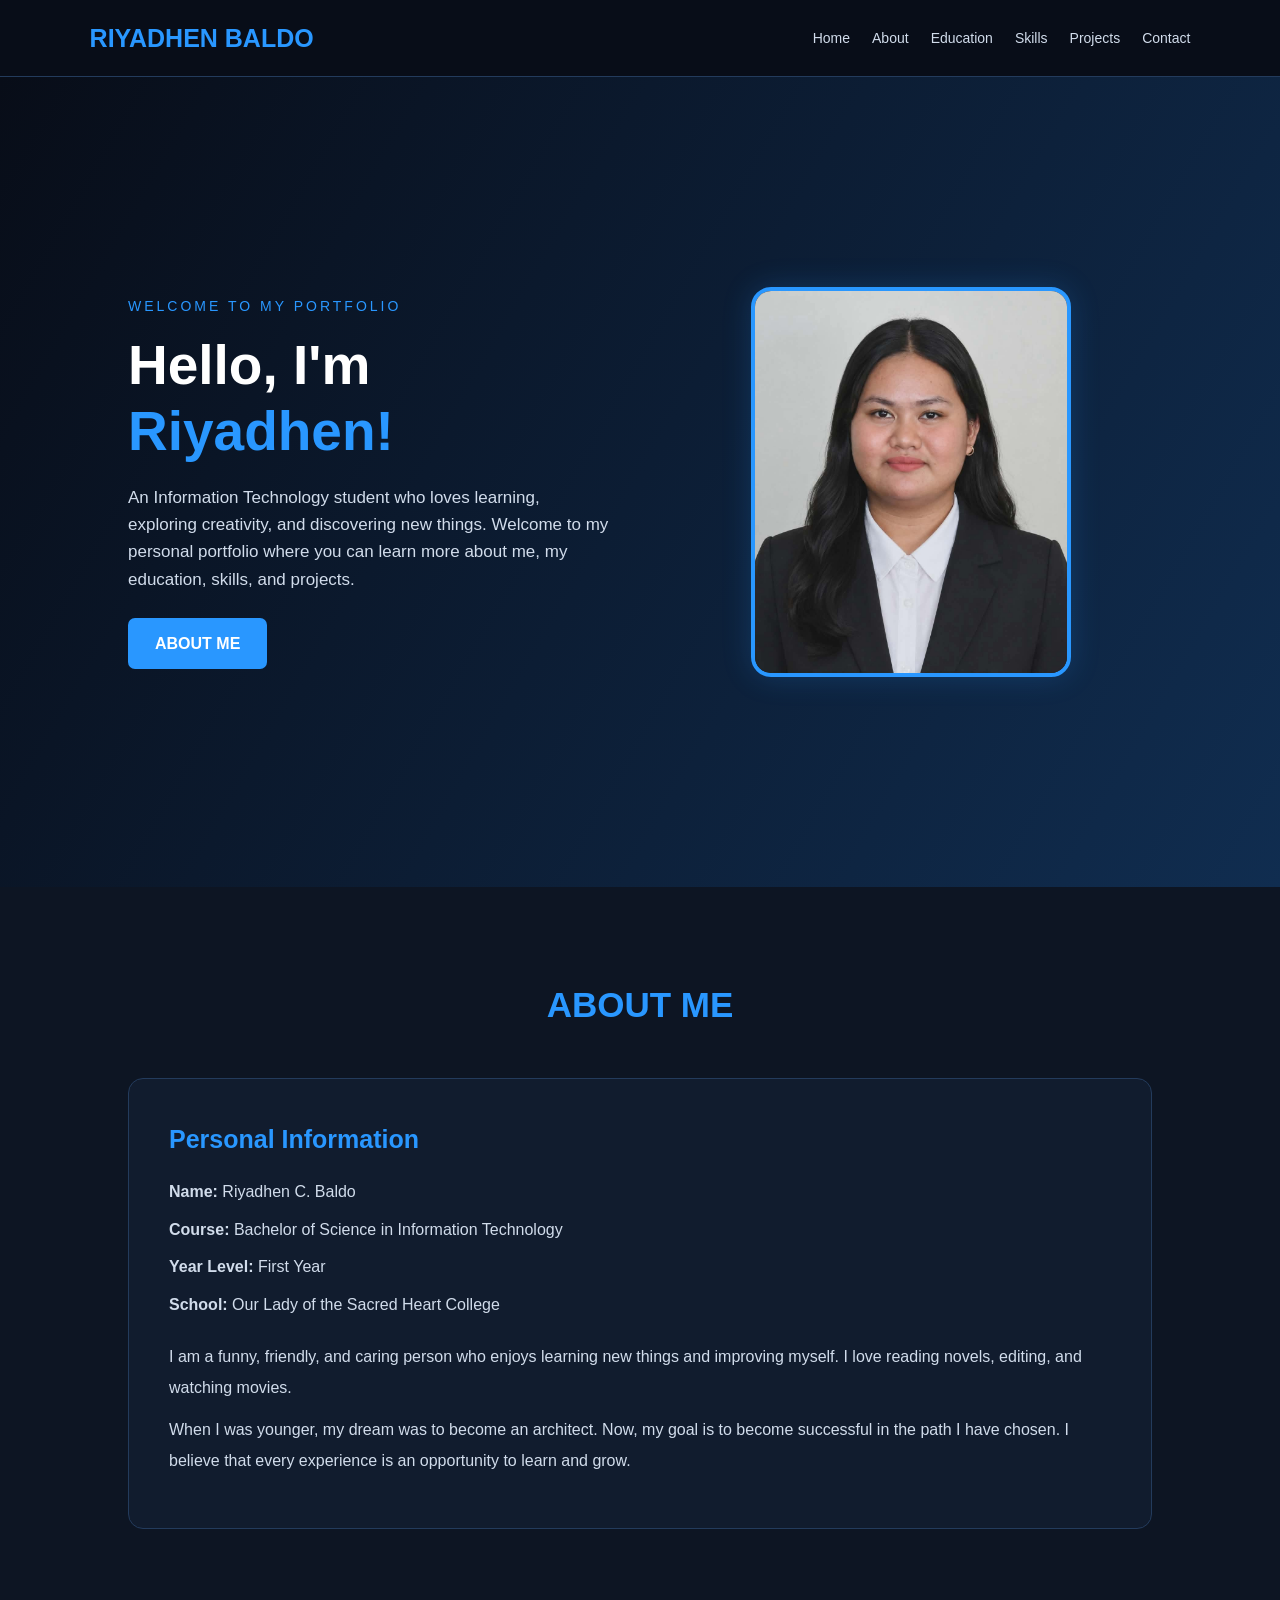
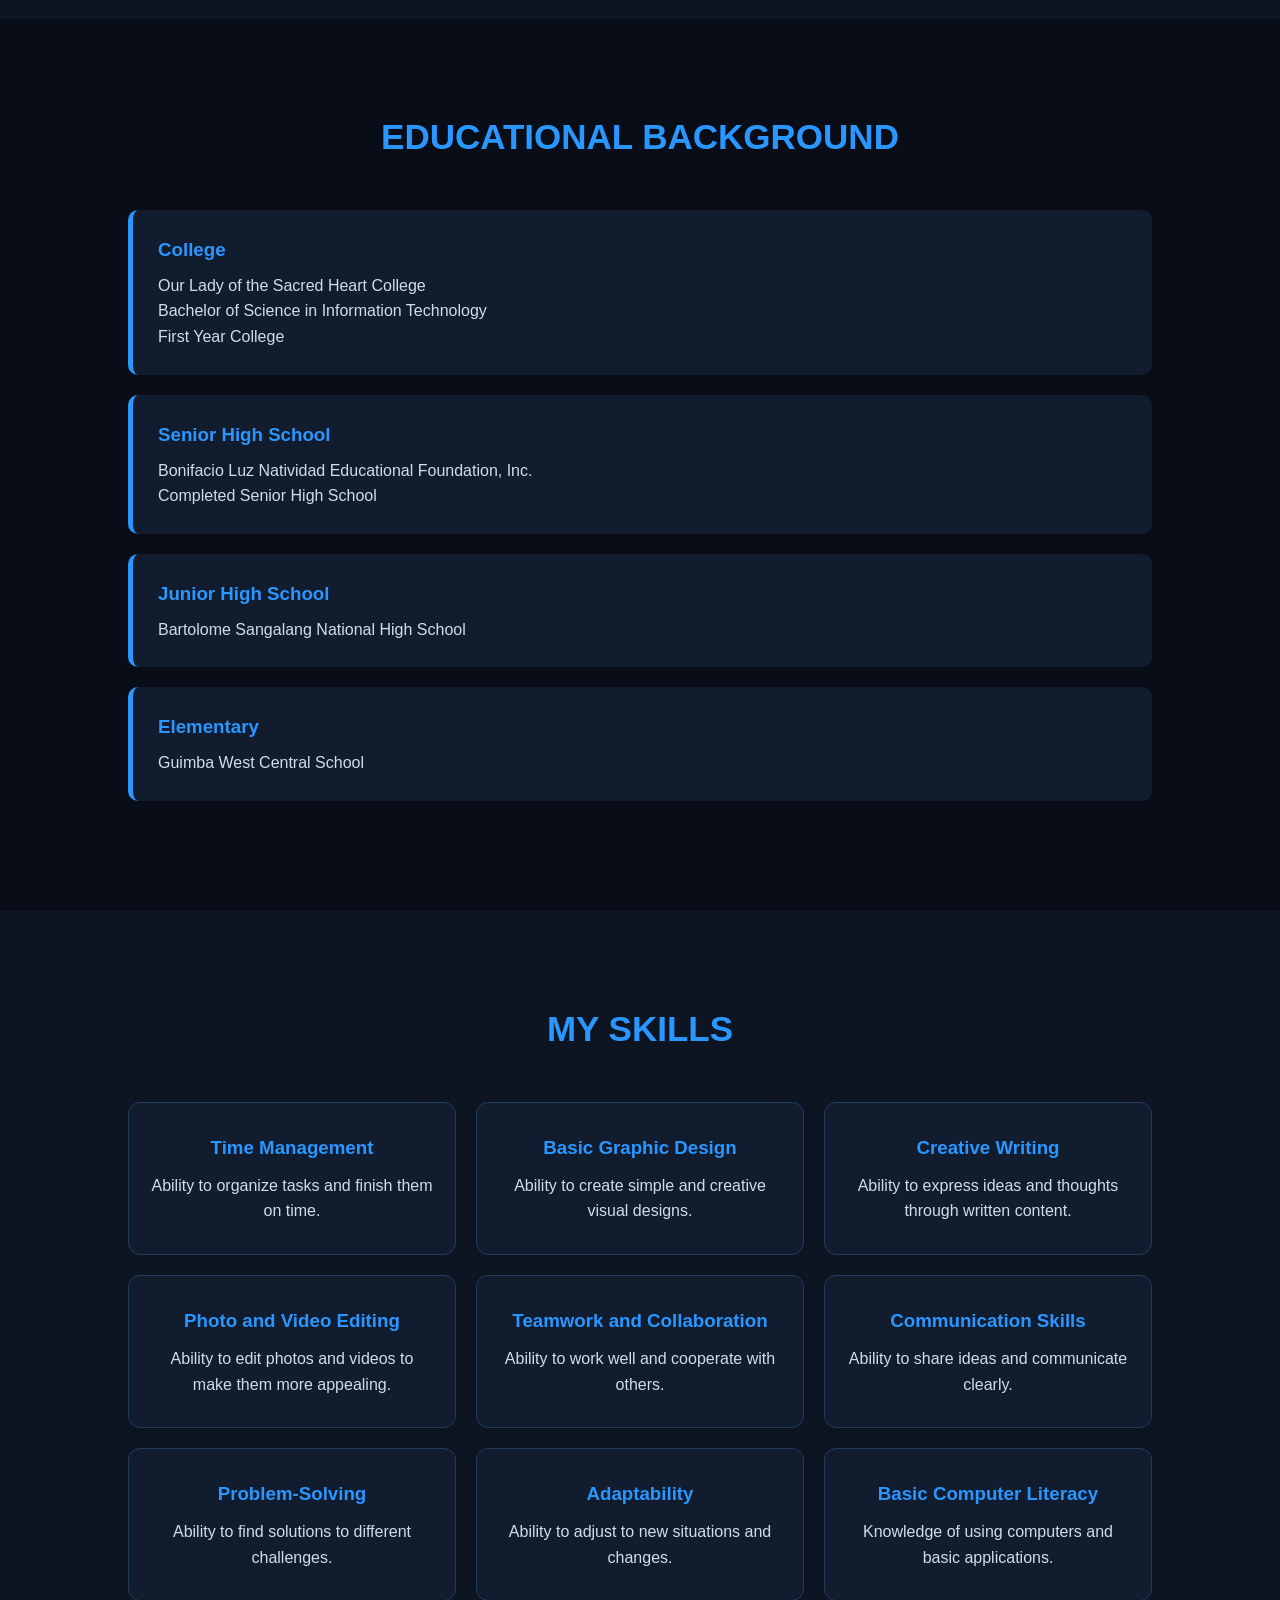
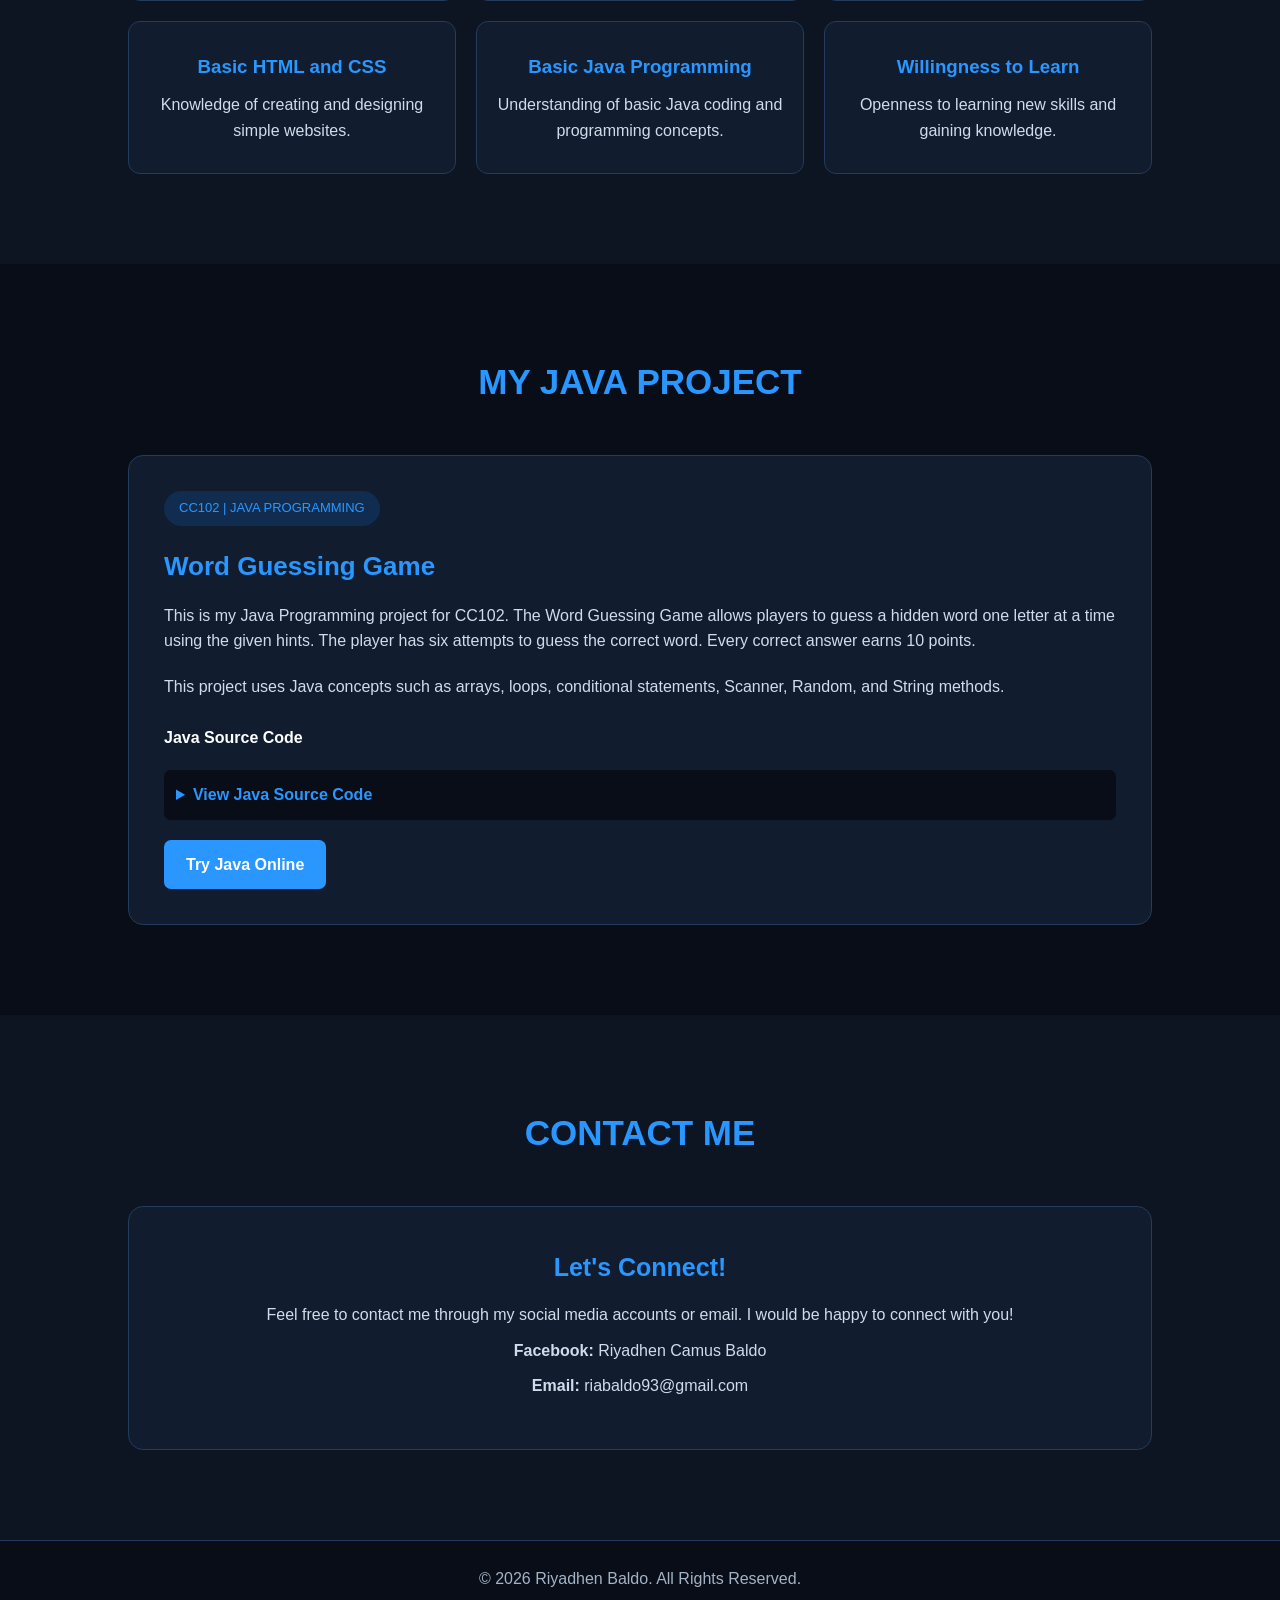
==== commit ba1745cb: "Add files via upload" ====
--- a/index.html
+++ b/index.html
@@ -171,7 +171,7 @@
 
 /* ABOUT */
 
-#about, #skills {
+#about, #skills, #game {
     background: #0D1523;
 }
 
@@ -335,6 +335,10 @@
 
 /* CONTACT */
 
+#contact {
+    background: #0D1523;
+}
+
 .contact-card {
     background: var(--card);
     border: 1px solid var(--border);
@@ -346,11 +350,23 @@
 .contact-card h3 {
     color: var(--blue);
     margin-bottom: 15px;
+    font-size: 25px;
 }
 
 .contact-card p {
     color: var(--text);
     margin-bottom: 10px;
+}
+
+.contact-card a {
+    color: var(--blue);
+    text-decoration: none;
+    transition: 0.3s;
+}
+
+.contact-card a:hover {
+    color: white;
+    text-decoration: underline;
 }
 
 /* FOOTER */
@@ -407,6 +423,7 @@
     .section-title {
         font-size: 28px;
     }
+
 }
 
 @media (max-width: 450px) {
@@ -419,6 +436,7 @@
     .project-card {
         padding: 22px;
     }
+
 }
 
 </style>
@@ -854,13 +872,10 @@
         } while (playAgain.equals("Y"));
 
         System.out.println("\n================================");
-        System.out.println("          GAME SUMMARY");
+        System.out.println("          GAME FINISHED");
         System.out.println("================================");
-
         System.out.println("Final Score: " + score);
 
-        System.out.println("Thank you for playing!");
-
         input.close();
 
     }
@@ -872,15 +887,14 @@
 
             </details>
 
+            <a href="https://onecompiler.com/java"
+               target="_blank"
+               class="project-link">
+                Try Java Online
+            </a>
+
         </div>
 
-        <a href="https://onecompiler.com/java"
-           target="_blank"
-           rel="noopener noreferrer"
-           class="project-link">
-           OPEN JAVA COMPILER
-        </a>
-
     </div>
 
 </section>
@@ -898,16 +912,25 @@
             <h3>Let's Connect!</h3>
 
             <p>
-                Thank you for visiting my personal portfolio.
-                I appreciate your time and interest in getting
-                to know more about me and my work.
+                Feel free to contact me through my social media
+                accounts or email. I would be happy to connect with you!
             </p>
 
             <p>
-                Feel free to connect with me and explore
-                my projects.
+                <b>Facebook:</b> 
+                Riyadhen Camus Baldo
             </p>
 
+            <p>
+                <b>Email:</b>
+                riabaldo93@gmail.com
+            </p>
+
+            <p>
+               
+                </a>
+            </p>
+
         </div>
 
     </div>
@@ -919,12 +942,7 @@
 <footer>
 
     <p>
-        &copy; 2026 Riyadhen C. Baldo.
-        All Rights Reserved.
-    </p>
-
-    <p>
-        BS Information Technology | Personal Portfolio
+        &copy; 2026 Riyadhen Baldo. All Rights Reserved.
     </p>
 
 </footer>
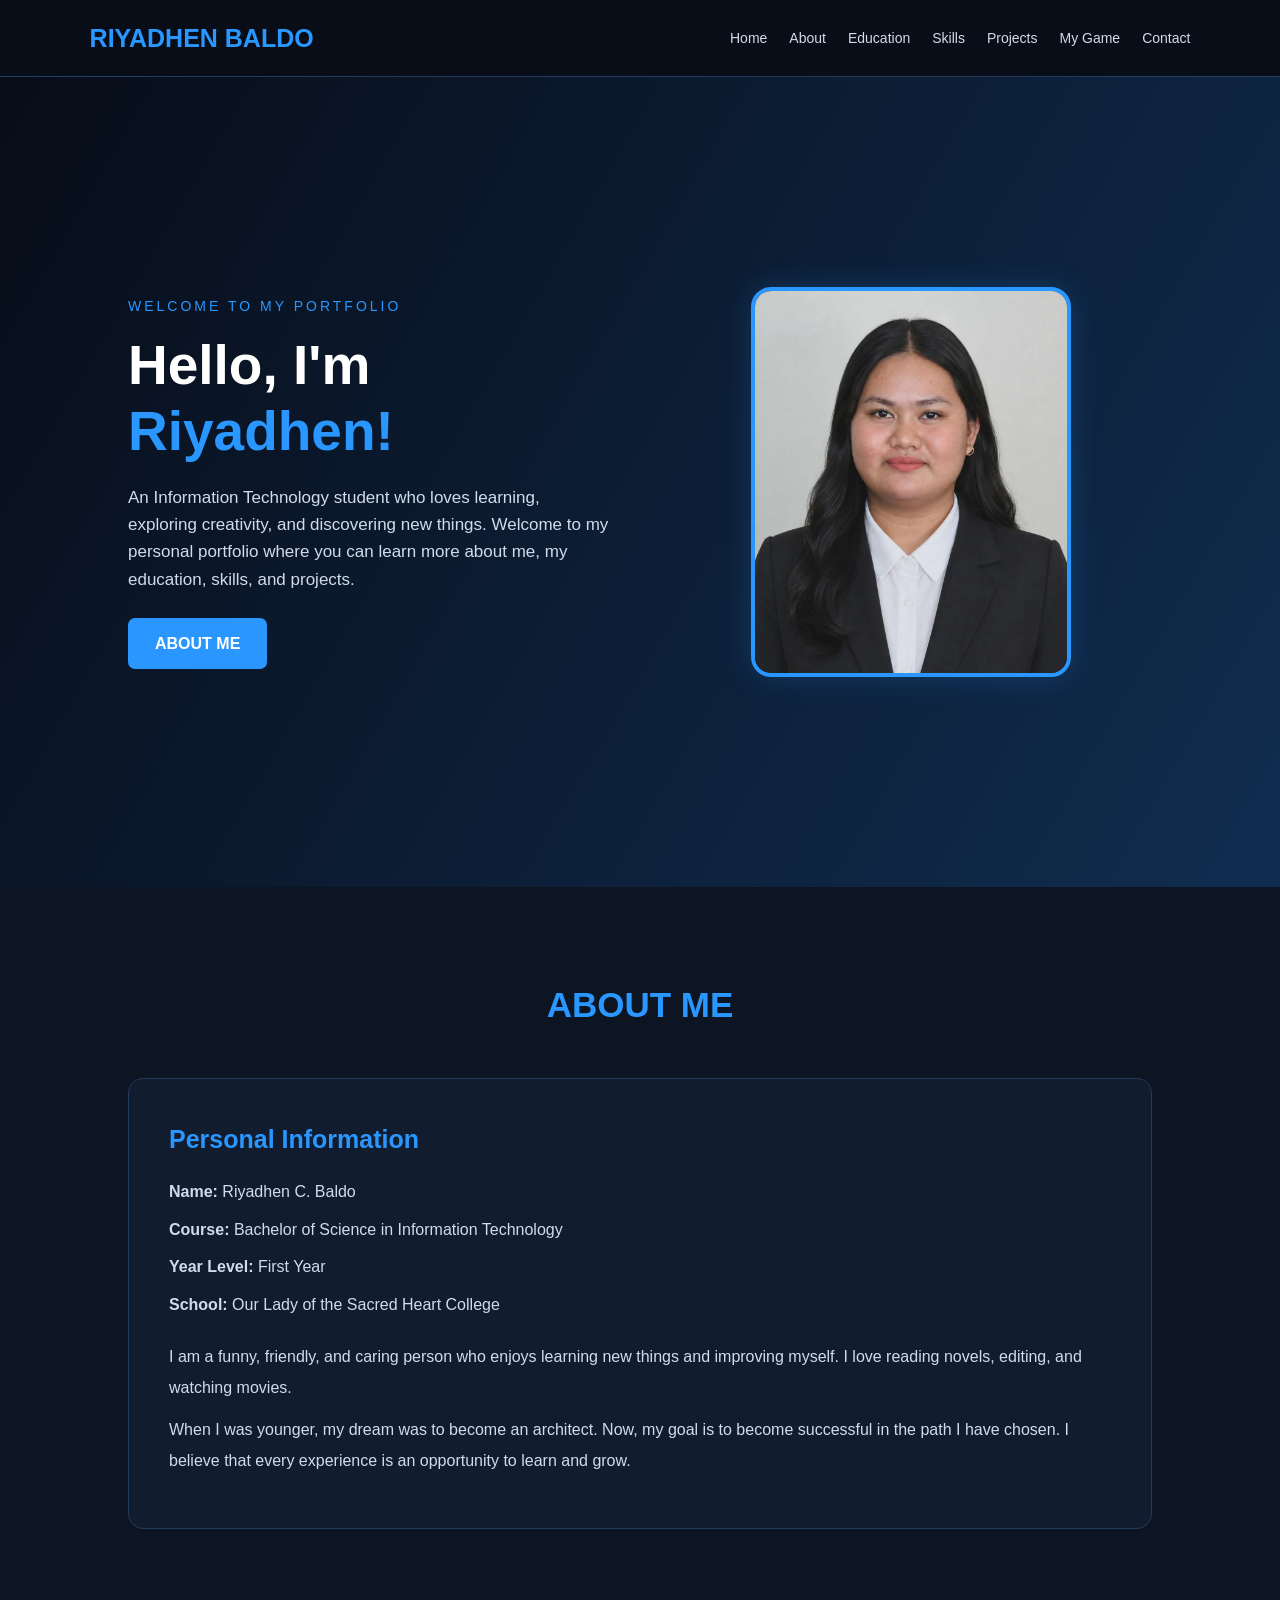
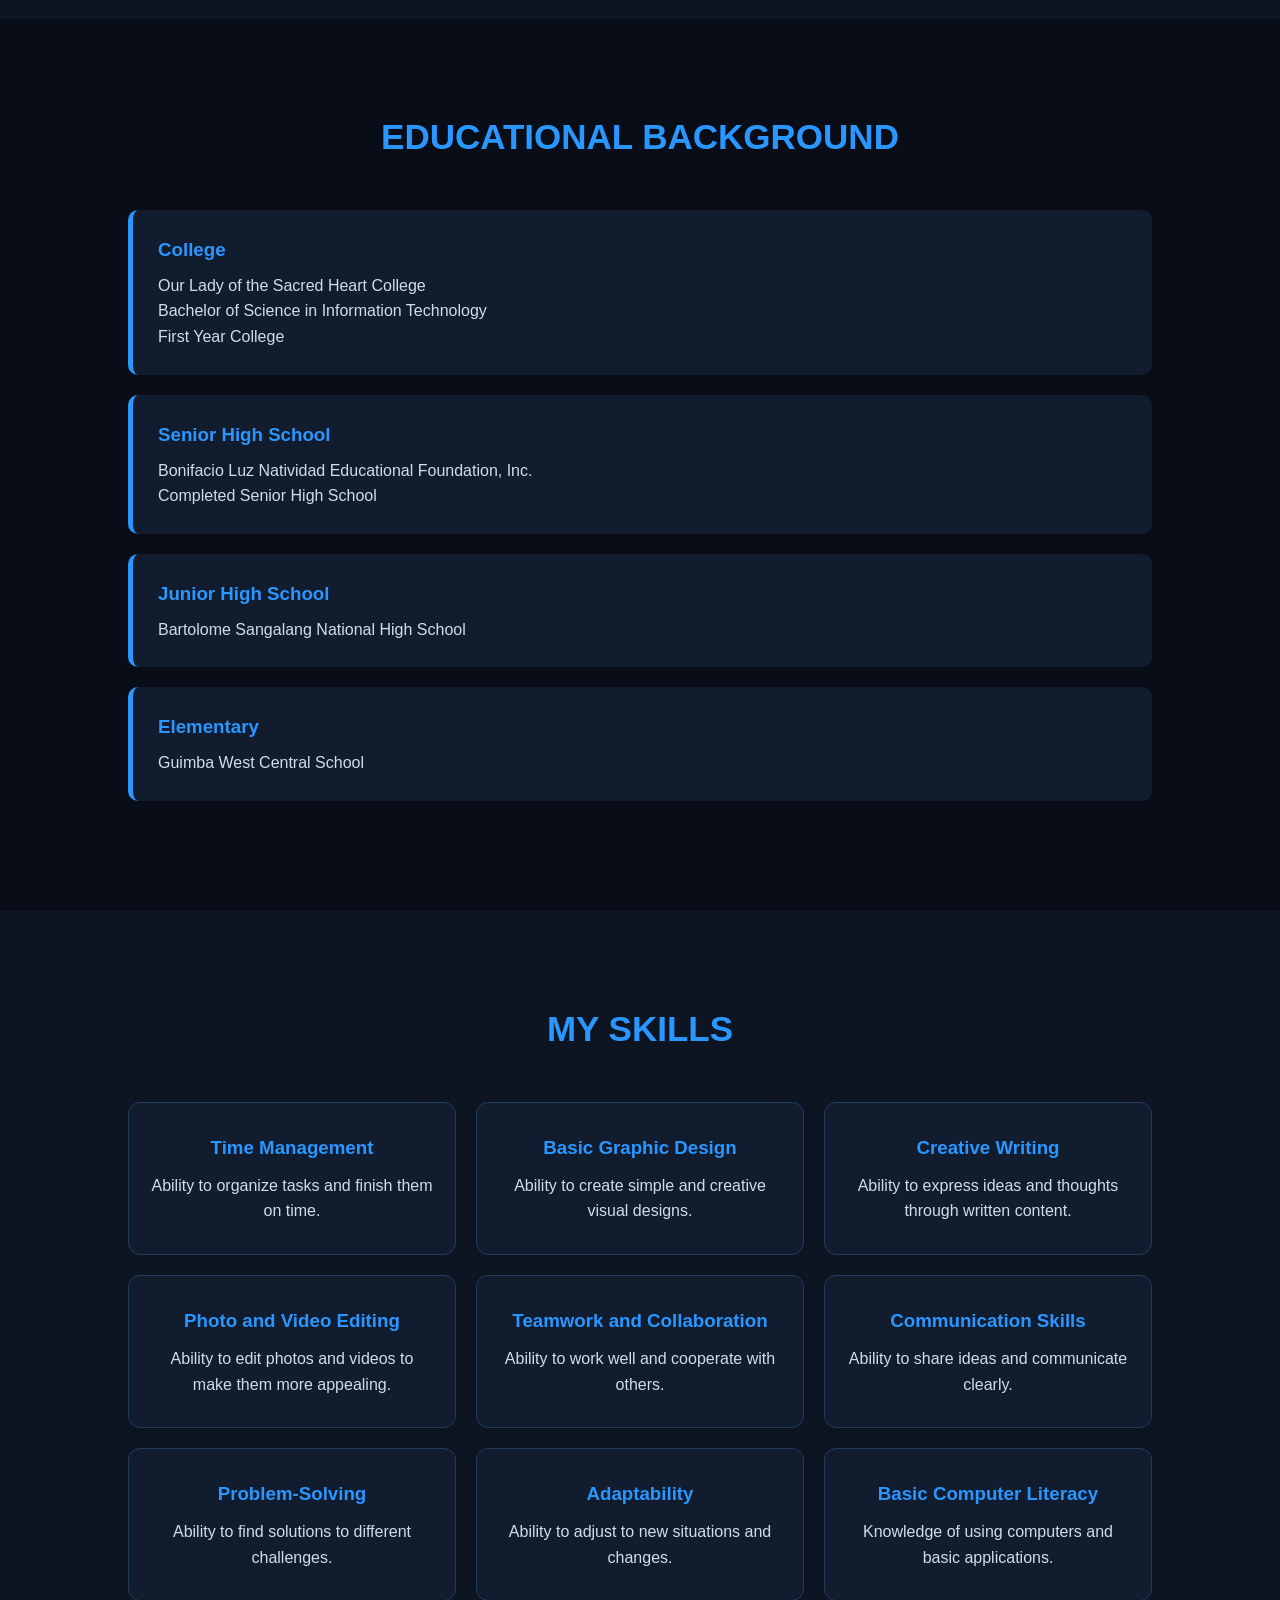
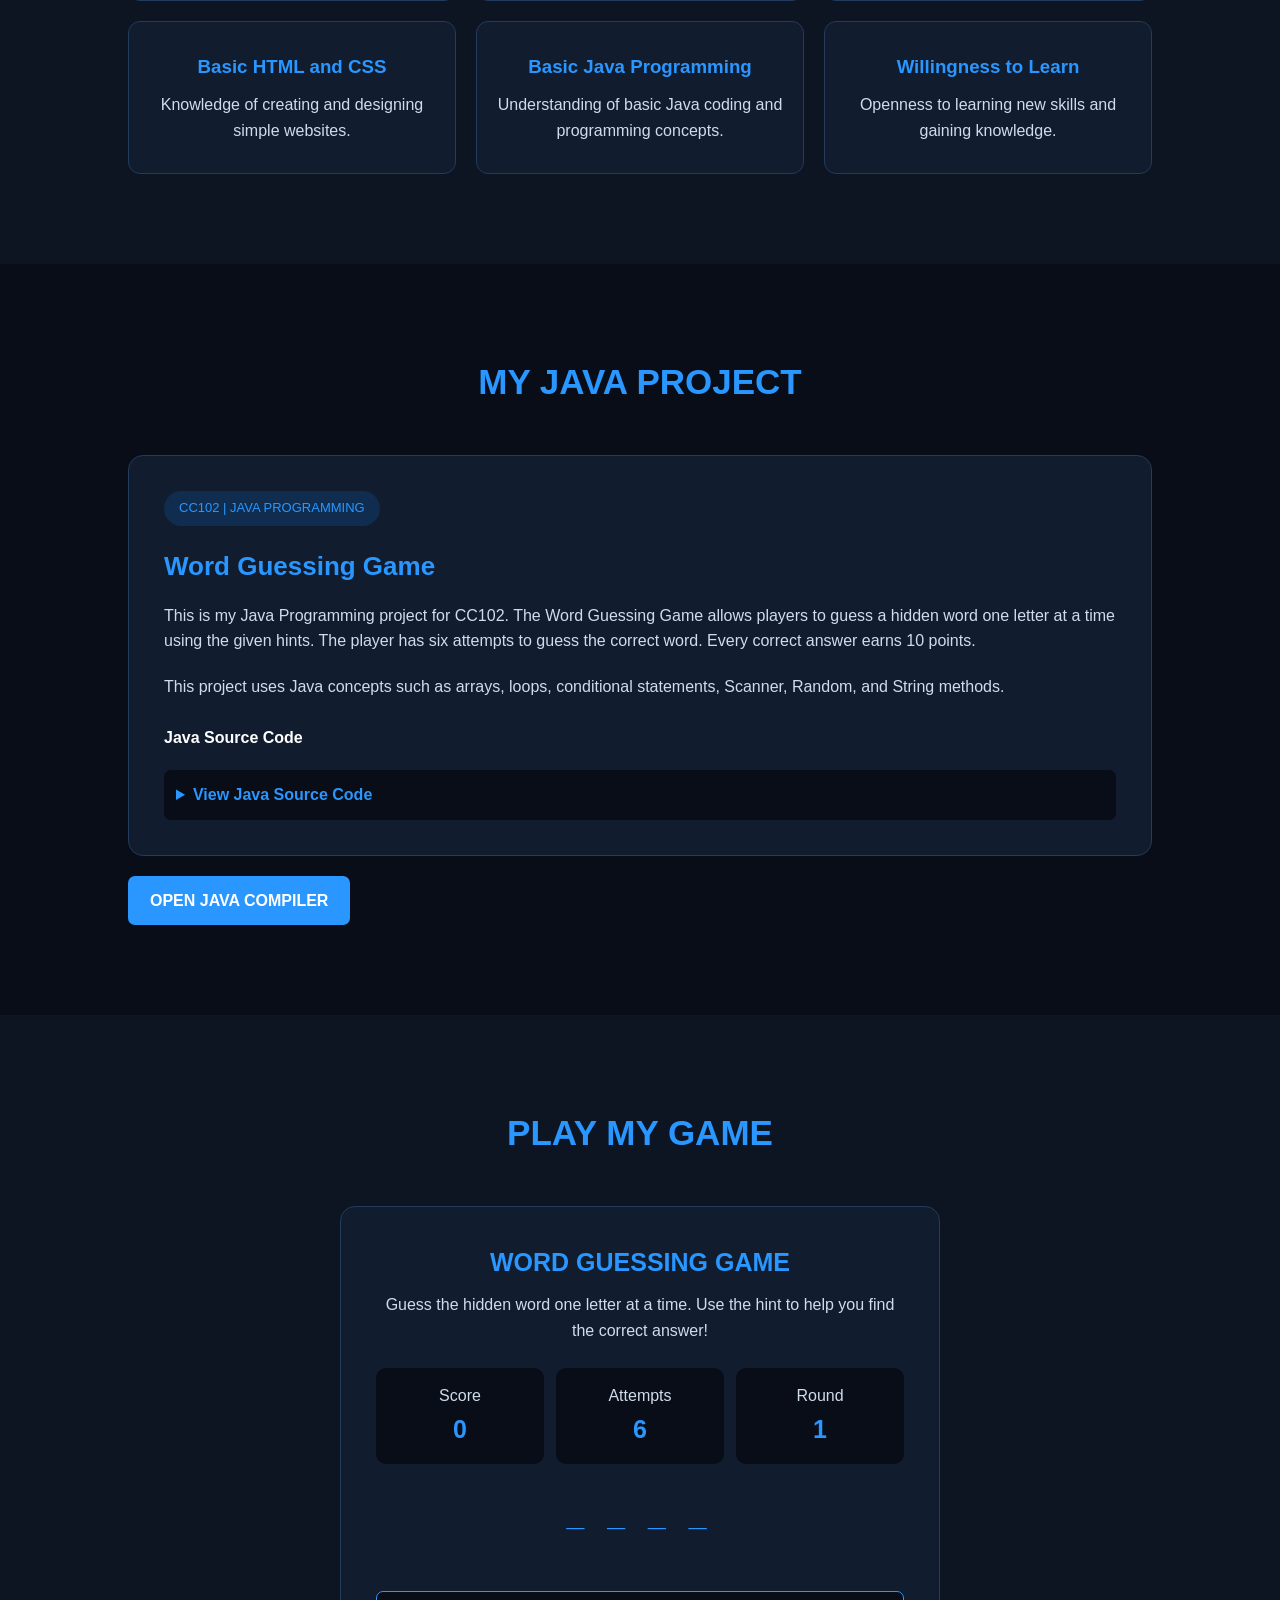
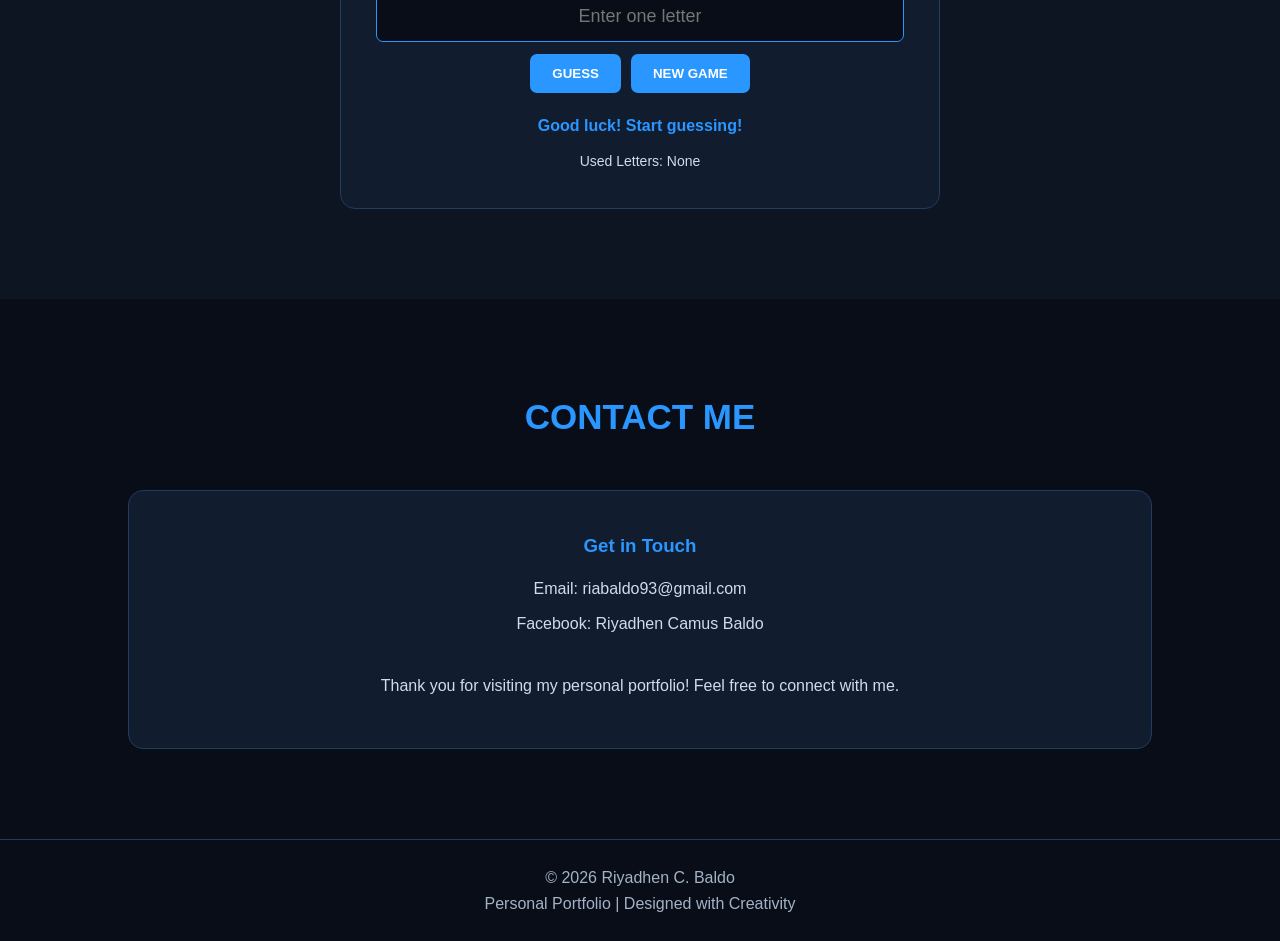
==== commit 3a80772d: "Add files via upload" ====
--- a/index.html
+++ b/index.html
@@ -8,8 +8,6 @@
 <title>Riyadhen Baldo | Portfolio</title>
 
 <style>
-
-/* GENERAL */
 
 * {
     margin: 0;
@@ -333,11 +331,111 @@
     color: var(--dark);
 }
 
+/* GAME */
+
+.game-box {
+    max-width: 600px;
+    margin: auto;
+    padding: 35px;
+    background: var(--card);
+    border: 1px solid var(--border);
+    border-radius: 15px;
+    text-align: center;
+}
+
+.game-box h3 {
+    color: var(--blue);
+    font-size: 25px;
+    margin-bottom: 10px;
+}
+
+.game-box p {
+    color: var(--text);
+}
+
+.game-info {
+    display: grid;
+    grid-template-columns: repeat(3, 1fr);
+    gap: 12px;
+    margin: 25px 0;
+}
+
+.info {
+    background: var(--dark);
+    padding: 15px;
+    border-radius: 10px;
+}
+
+.info h4 {
+    color: var(--blue);
+    font-size: 25px;
+}
+
+#wordDisplay {
+    font-size: 32px;
+    font-weight: bold;
+    letter-spacing: 7px;
+    color: var(--blue);
+    margin: 25px 0;
+    overflow-wrap: anywhere;
+}
+
+#hint {
+    margin-bottom: 20px;
+}
+
+.game-box input {
+    width: 100%;
+    padding: 14px;
+    background: var(--dark);
+    color: white;
+    border: 1px solid var(--blue);
+    border-radius: 7px;
+    text-align: center;
+    font-size: 18px;
+    margin-bottom: 12px;
+    outline: none;
+}
+
+.game-buttons {
+    display: flex;
+    justify-content: center;
+    flex-wrap: wrap;
+    gap: 10px;
+}
+
+.game-buttons button {
+    padding: 12px 22px;
+    background: var(--blue);
+    color: white;
+    border: none;
+    border-radius: 7px;
+    font-weight: bold;
+    cursor: pointer;
+}
+
+.game-buttons button:hover {
+    background: white;
+    color: var(--dark);
+}
+
+.game-buttons button:disabled {
+    opacity: 0.5;
+    cursor: not-allowed;
+}
+
+#message {
+    margin-top: 20px;
+    color: var(--blue);
+    font-weight: bold;
+}
+
+#usedLetters {
+    margin-top: 12px;
+    font-size: 14px;
+}
+
 /* CONTACT */
-
-#contact {
-    background: #0D1523;
-}
 
 .contact-card {
     background: var(--card);
@@ -350,23 +448,11 @@
 .contact-card h3 {
     color: var(--blue);
     margin-bottom: 15px;
-    font-size: 25px;
 }
 
 .contact-card p {
     color: var(--text);
     margin-bottom: 10px;
-}
-
-.contact-card a {
-    color: var(--blue);
-    text-decoration: none;
-    transition: 0.3s;
-}
-
-.contact-card a:hover {
-    color: white;
-    text-decoration: underline;
 }
 
 /* FOOTER */
@@ -424,6 +510,9 @@
         font-size: 28px;
     }
 
+    .game-info {
+        grid-template-columns: 1fr;
+    }
 }
 
 @media (max-width: 450px) {
@@ -433,10 +522,10 @@
     }
 
     .about-card,
-    .project-card {
+    .project-card,
+    .game-box {
         padding: 22px;
     }
-
 }
 
 </style>
@@ -456,6 +545,7 @@
         <li><a href="#education">Education</a></li>
         <li><a href="#skills">Skills</a></li>
         <li><a href="#projects">Projects</a></li>
+        <li><a href="#game">My Game</a></li>
         <li><a href="#contact">Contact</a></li>
     </ul>
 
@@ -715,190 +805,104 @@
                 <div class="code-box">
 
 <pre>
-import java.util.Scanner;
-import java.util.Random;
-
-public class WordGuessingGame {
-
-    public static void main(String[] args) {
-
-        Scanner input = new Scanner(System.in);
-        Random random = new Random();
-
-        String[] words = {
-            "JAVA",
-            "HTML",
-            "COMPUTER",
-            "KEYBOARD",
-            "INTERNET",
-            "SOFTWARE",
-            "MOUSE",
-            "PYTHON",
-            "CODING",
-            "DATABASE"
-        };
-
-        String[] hints = {
-            "A popular programming language.",
-            "Used to create website structures.",
-            "An electronic device used for processing data.",
-            "An input device used for typing.",
-            "A worldwide network connecting computers.",
-            "A collection of computer programs.",
-            "A pointing device used with a computer.",
-            "A programming language named after a snake.",
-            "The process of writing computer instructions.",
-            "An organized collection of information."
-        };
-
-        int score = 0;
-        String playAgain;
-
-        System.out.println("================================");
-        System.out.println("       WORD GUESSING GAME");
-        System.out.println("================================");
-
-        do {
-
-            int index = random.nextInt(words.length);
-
-            String selectedWord = words[index];
-
-            int attempts = 6;
-
-            String guessed = "";
-
-            boolean won = false;
-
-            System.out.println("\nHint: " + hints[index]);
-
-            while (attempts > 0) {
-
-                String display = "";
-
-                for (int i = 0; i < selectedWord.length(); i++) {
-
-                    char letter = selectedWord.charAt(i);
-
-                    if (guessed.indexOf(letter) >= 0) {
-                        display += letter + " ";
-                    } else {
-                        display += "_ ";
-                    }
-
-                }
-
-                System.out.println("\nWord: " + display);
-
-                System.out.println("Attempts left: " + attempts);
-
-                System.out.print("Enter a letter: ");
-
-                String answer = input.next().toUpperCase();
-
-                if (answer.length() != 1 ||
-                    !Character.isLetter(answer.charAt(0))) {
-
-                    System.out.println("Please enter one letter only!");
-                    continue;
-
-                }
-
-                char letter = answer.charAt(0);
-
-                if (guessed.indexOf(letter) >= 0) {
-
-                    System.out.println("You already guessed that letter!");
-                    continue;
-
-                }
-
-                guessed += letter;
-
-                if (selectedWord.indexOf(letter) >= 0) {
-
-                    System.out.println("Correct letter!");
-
-                } else {
-
-                    attempts--;
-
-                    System.out.println("Wrong letter!");
-
-                }
-
-                won = true;
-
-                for (int i = 0; i < selectedWord.length(); i++) {
-
-                    if (guessed.indexOf(
-                        selectedWord.charAt(i)) < 0) {
-
-                        won = false;
-                        break;
-
-                    }
-
-                }
-
-                if (won) {
-
-                    System.out.println("\nCongratulations!");
-                    System.out.println("The word is: " + selectedWord);
-
-                    score += 10;
-
-                    System.out.println("You earned 10 points!");
-
-                    break;
-
-                }
-
-            }
-
-            if (!won) {
-
-                System.out.println("\nGame Over!");
-                System.out.println("The correct word was: " + selectedWord);
-
-            }
-
-            System.out.println("Current Score: " + score);
-
-            System.out.print("\nDo you want to play again? (Y/N): ");
-
-            playAgain = input.next().toUpperCase();
-
-        } while (playAgain.equals("Y"));
-
-        System.out.println("\n================================");
-        System.out.println("          GAME FINISHED");
-        System.out.println("================================");
-        System.out.println("Final Score: " + score);
-
-        input.close();
-
-    }
-
-}
+// Paste your actual WordGuessingGame.java
+// source code here.
 </pre>
 
                 </div>
 
             </details>
 
-            <a href="https://onecompiler.com/java"
-               target="_blank"
-               class="project-link">
-                Try Java Online
-            </a>
-
         </div>
 
+        <a href="https://onecompiler.com/java"
+           target="_blank"
+           class="project-link">
+           OPEN JAVA COMPILER
+        </a>
+
     </div>
 
 </section>
 
+<!-- PLAYABLE WORD GUESSING GAME -->
+
+<section id="game">
+
+    <div class="container">
+
+        <h2 class="section-title">
+            PLAY MY GAME
+        </h2>
+
+        <div class="game-box">
+
+            <h3>WORD GUESSING GAME</h3>
+
+            <p>
+                Guess the hidden word one letter at a time.
+                Use the hint to help you find the correct answer!
+            </p>
+
+            <div class="game-info">
+
+                <div class="info">
+                    <p>Score</p>
+                    <h4 id="score">0</h4>
+                </div>
+
+                <div class="info">
+                    <p>Attempts</p>
+                    <h4 id="attempts">6</h4>
+                </div>
+
+                <div class="info">
+                    <p>Round</p>
+                    <h4 id="round">1</h4>
+                </div>
+
+            </div>
+
+            <p id="wordDisplay">_ _ _ _</p>
+
+            <p id="hint"></p>
+
+            <br>
+
+            <input
+                type="text"
+                id="letterInput"
+                maxlength="1"
+                placeholder="Enter one letter"
+                autocomplete="off"
+            >
+
+            <div class="game-buttons">
+
+                <button id="guessButton" onclick="guessLetter()">
+                    GUESS
+                </button>
+
+                <button onclick="restartGame()">
+                    NEW GAME
+                </button>
+
+            </div>
+
+            <p id="message">
+                Good luck! Start guessing!
+            </p>
+
+            <p id="usedLetters">
+                Used Letters: None
+            </p>
+
+        </div>
+
+    </div>
+
+</section>
+
 <!-- CONTACT -->
 
 <section id="contact">
@@ -909,28 +913,19 @@
 
         <div class="contact-card">
 
-            <h3>Let's Connect!</h3>
+            <h3>Get in Touch</h3>
+
+            <p>Email: riabaldo93@gmail.com</p>
+
+            <p>Facebook: Riyadhen Camus Baldo</p>
+
+            <br>
 
             <p>
-                Feel free to contact me through my social media
-                accounts or email. I would be happy to connect with you!
+                Thank you for visiting my personal portfolio!
+                Feel free to connect with me.
             </p>
 
-            <p>
-                <b>Facebook:</b> 
-                Riyadhen Camus Baldo
-            </p>
-
-            <p>
-                <b>Email:</b>
-                riabaldo93@gmail.com
-            </p>
-
-            <p>
-               
-                </a>
-            </p>
-
         </div>
 
     </div>
@@ -941,11 +936,119 @@
 
 <footer>
 
-    <p>
-        &copy; 2026 Riyadhen Baldo. All Rights Reserved.
-    </p>
+    <p>© 2026 Riyadhen C. Baldo</p>
+
+    <p>Personal Portfolio | Designed with Creativity</p>
 
 </footer>
 
-</body>
-</html>+<!-- JAVASCRIPT -->
+
+<script>
+
+const words = [
+    {
+        word: "JAVA",
+        hint: "A programming language."
+    },
+    {
+        word: "HTML",
+        hint: "Used to create the structure of websites."
+    },
+    {
+        word: "COMPUTER",
+        hint: "An electronic device used for processing data."
+    },
+    {
+        word: "KEYBOARD",
+        hint: "An input device used for typing."
+    },
+    {
+        word: "INTERNET",
+        hint: "A global network connecting computers."
+    },
+    {
+        word: "SOFTWARE",
+        hint: "Programs and applications used by computers."
+    },
+    {
+        word: "MOUSE",
+        hint: "A pointing device used with a computer."
+    },
+    {
+        word: "PYTHON",
+        hint: "Another popular programming language."
+    },
+    {
+        word: "CODING",
+        hint: "The process of writing computer instructions."
+    },
+    {
+        word: "WEBSITE",
+        hint: "A collection of web pages."
+    }
+];
+
+let selectedWord;
+let selectedHint;
+let guessedLetters = [];
+let attempts = 6;
+let score = 0;
+let round = 1;
+let gameOver = false;
+let wordIndex = 0;
+let nextRoundTimer;
+
+function startRound() {
+
+    selectedWord = words[wordIndex].word;
+    selectedHint = words[wordIndex].hint;
+
+    guessedLetters = [];
+    attempts = 6;
+    gameOver = false;
+
+    document.getElementById("attempts").textContent = attempts;
+    document.getElementById("round").textContent = round;
+    document.getElementById("hint").textContent = "Hint: " + selectedHint;
+
+    document.getElementById("message").textContent =
+        "Good luck! Start guessing!";
+
+    document.getElementById("letterInput").disabled = false;
+    document.getElementById("guessButton").disabled = false;
+    document.getElementById("letterInput").value = "";
+
+    updateDisplay();
+
+}
+
+function updateDisplay() {
+
+    let display = "";
+
+    for (let letter of selectedWord) {
+
+        if (guessedLetters.includes(letter)) {
+            display += letter + " ";
+        } else {
+            display += "_ ";
+        }
+
+    }
+
+    document.getElementById("wordDisplay").textContent = display;
+
+    document.getElementById("score").textContent = score;
+
+    document.getElementById("attempts").textContent = attempts;
+
+    document.getElementById("usedLetters").textContent =
+        "Used Letters: " +
+        (guessedLetters.length ? guessedLetters.join(", ") : "None");
+
+}
+
+function guessLetter() {
+
+    if (gameO
